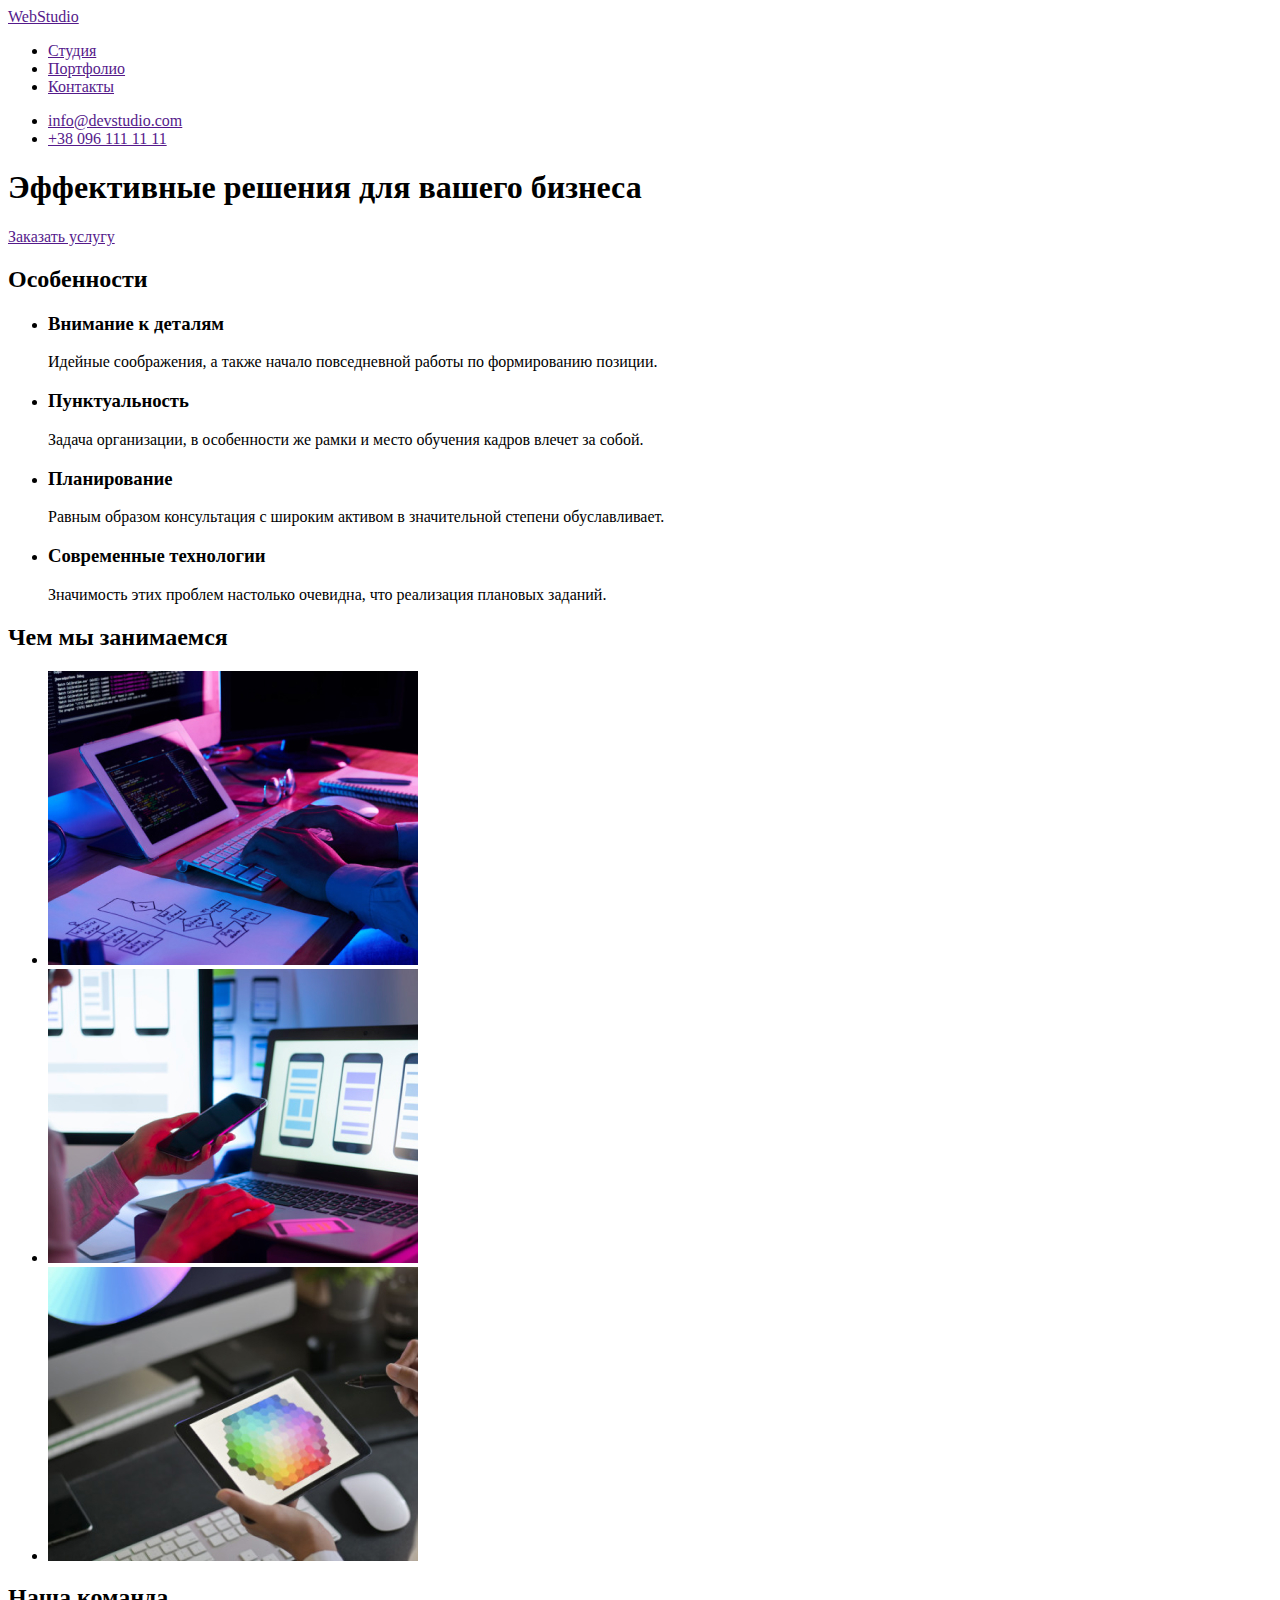
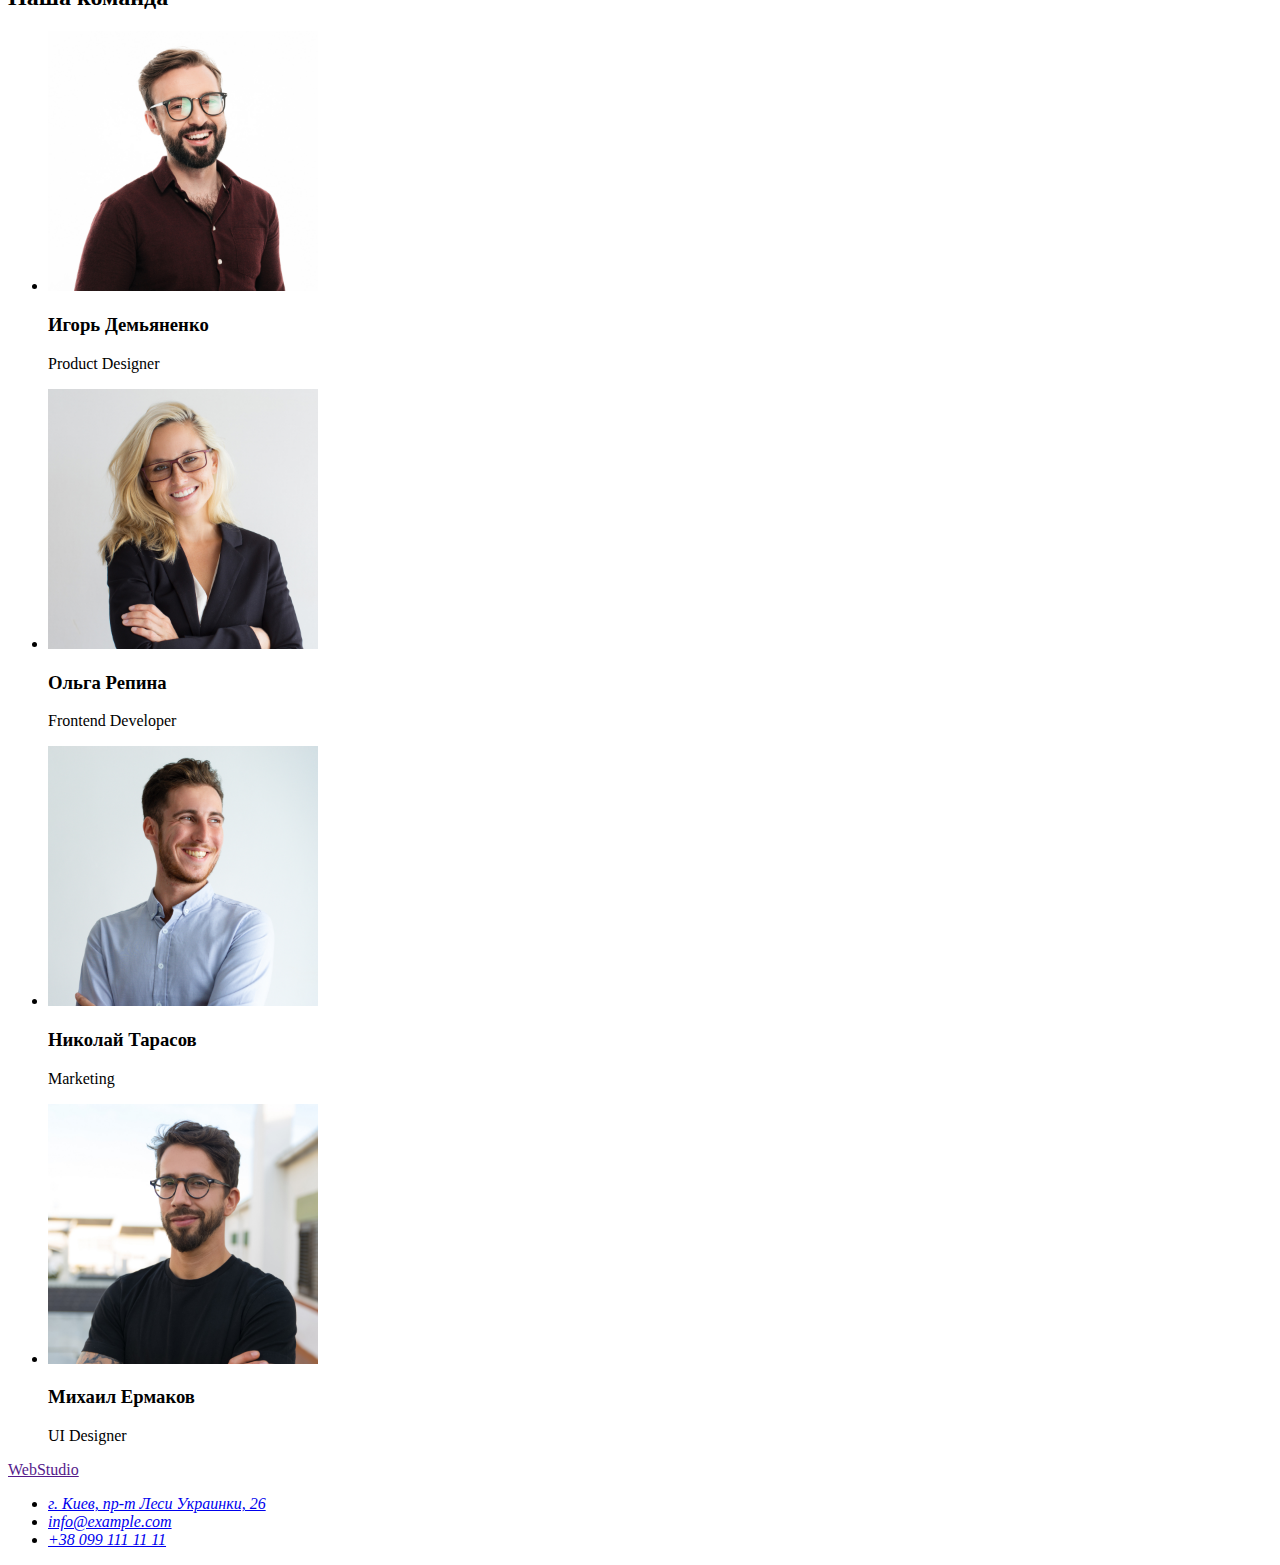
==== index.html @ bbe30331 "for sure final" ====
<!DOCTYPE html>
<html lang="en">
    <head>
        <meta charset="UTF-8">
    <meta http-equiv="X-UA-Compatible" content="IE=edge">
    <meta name="viewport" content="width=device-width, initial-scale=1.0">
    <title>Document</title>
    </head>
    <body> 
    <header>
        <nav>
        <a href="">
            WebStudio
        </a>
        <ul lang="ru">
            <li> <a href="">Студия</a></li>
            <li> <a href="">Портфолио</a></li>
            <li> <a href="">Контакты</a></li>            
        </ul>
        </nav>
        <ul>
            <li> <a href="">info@devstudio.com</a></li>
            <li> <a href="">+38 096 111 11 11</a></li>
        </ul>       
    </header>  
<main>
<div>
    <section lang="ru">
        <h1>Эффективные решения для вашего бизнеса</h1>
        <a href="">Заказать услугу</a>
    </section>
</div>
<section lang="ru">
    <h2>Ocoбенности</h2>
    <ul>
        <li>
            <h3>Внимание к деталям</h3>
            <p>Идейные соображения, а также начало повседневной работы по формированию позиции.</p>
        </li>
        <li>         
            <h3>Пунктуальность</h3>
            <p>Задача организации, в особенности же рамки и место обучения кадров влечет за собой.</p>
        </li> 
        <li>  
            <h3>Планирование</h3>
            <p>Равным образом консультация с широким активом в значительной степени обуславливает.</p>
        </li>    
        <li>
            <h3>Современные технологии</h3>  
            <p>Значимость этих проблем настолько очевидна, что реализация плановых заданий.</p>      
        </li>
    </ul>
</section>
<section>
    <h2 lang="ru">Чем мы занимаемся</h2>
    <ul>
        <li>
            <img src="images/img1.jpg" alt="operation process1" width="370">
        </li>
        <li>
            <img src="images/img2.jpg" alt="operation process2" width="370">
        </li>
        <li>
            <img src="images/img3.jpg" alt="operation process3" width="370">
        </li>
    </ul>   
</section>
<h2 lang="ru">Наша команда</h2>
<ul>
    <li>
        <img src="images/img4.jpg" alt="member of team 1" width="270" height="260">
        <h3 lang="ru">Игорь Демьяненко</h3> 
        <p>Product Designer</p>       
    </li>
    <li>
        <img src="images/img5.jpg" alt="member of team 2" width="270" height="260">
        <h3 lang="ru">Ольга Репина</h3>
        <p>Frontend Developer</p>
    </li>
    <li>
        <img src="images/img6.jpg" alt="member of team 3" width="270" height="260">
        <h3 lang="ru">Николай Тарасов</h3>
        <p>Marketing</p>
    </li>
    <li>
        <img src="images/img7.jpg" alt="member of team 4" width="270" height="260">
        <h3 lang="ru">Михаил Ермаков</h3>
        <p>UI Designer</p>
    </li>
</ul>
</main>
<footer>
    <a href="">WebStudio</a>
    <address>
       <ul>        
        <li lang="ru">      
            <a href="https://goo.gl/maps/zLNUuuCCSBXQonxw8"
            target="_blank"
            rel="noreferrer noopener">г. Киев, пр-т Леси Украинки, 26</a>    
        </li>
        <li>
            <a href="mailto:info@example.com">info@example.com</a>
        </li>
        <li>
            <a href="tel:+380991111111">+38 099 111 11 11</a> 
        </li>
    </ul>
</address>
</footer>
</body>
</html>
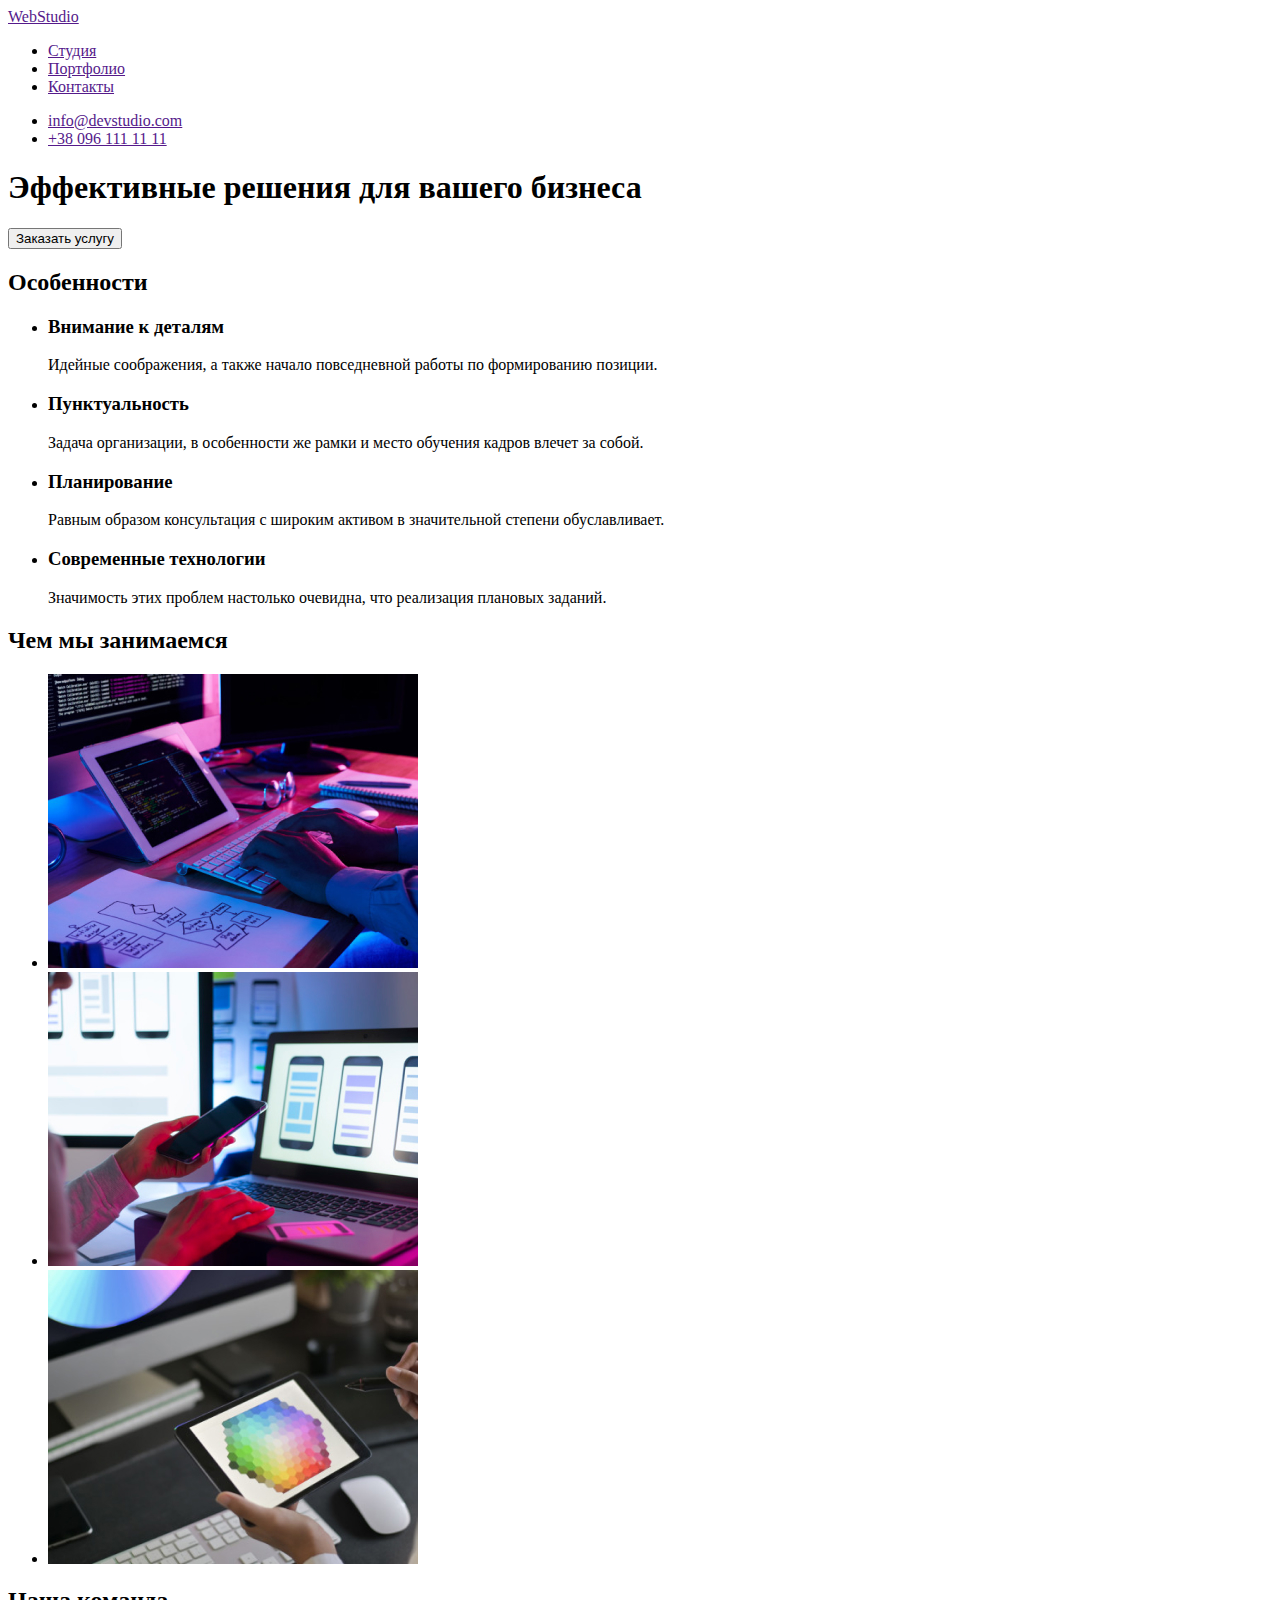
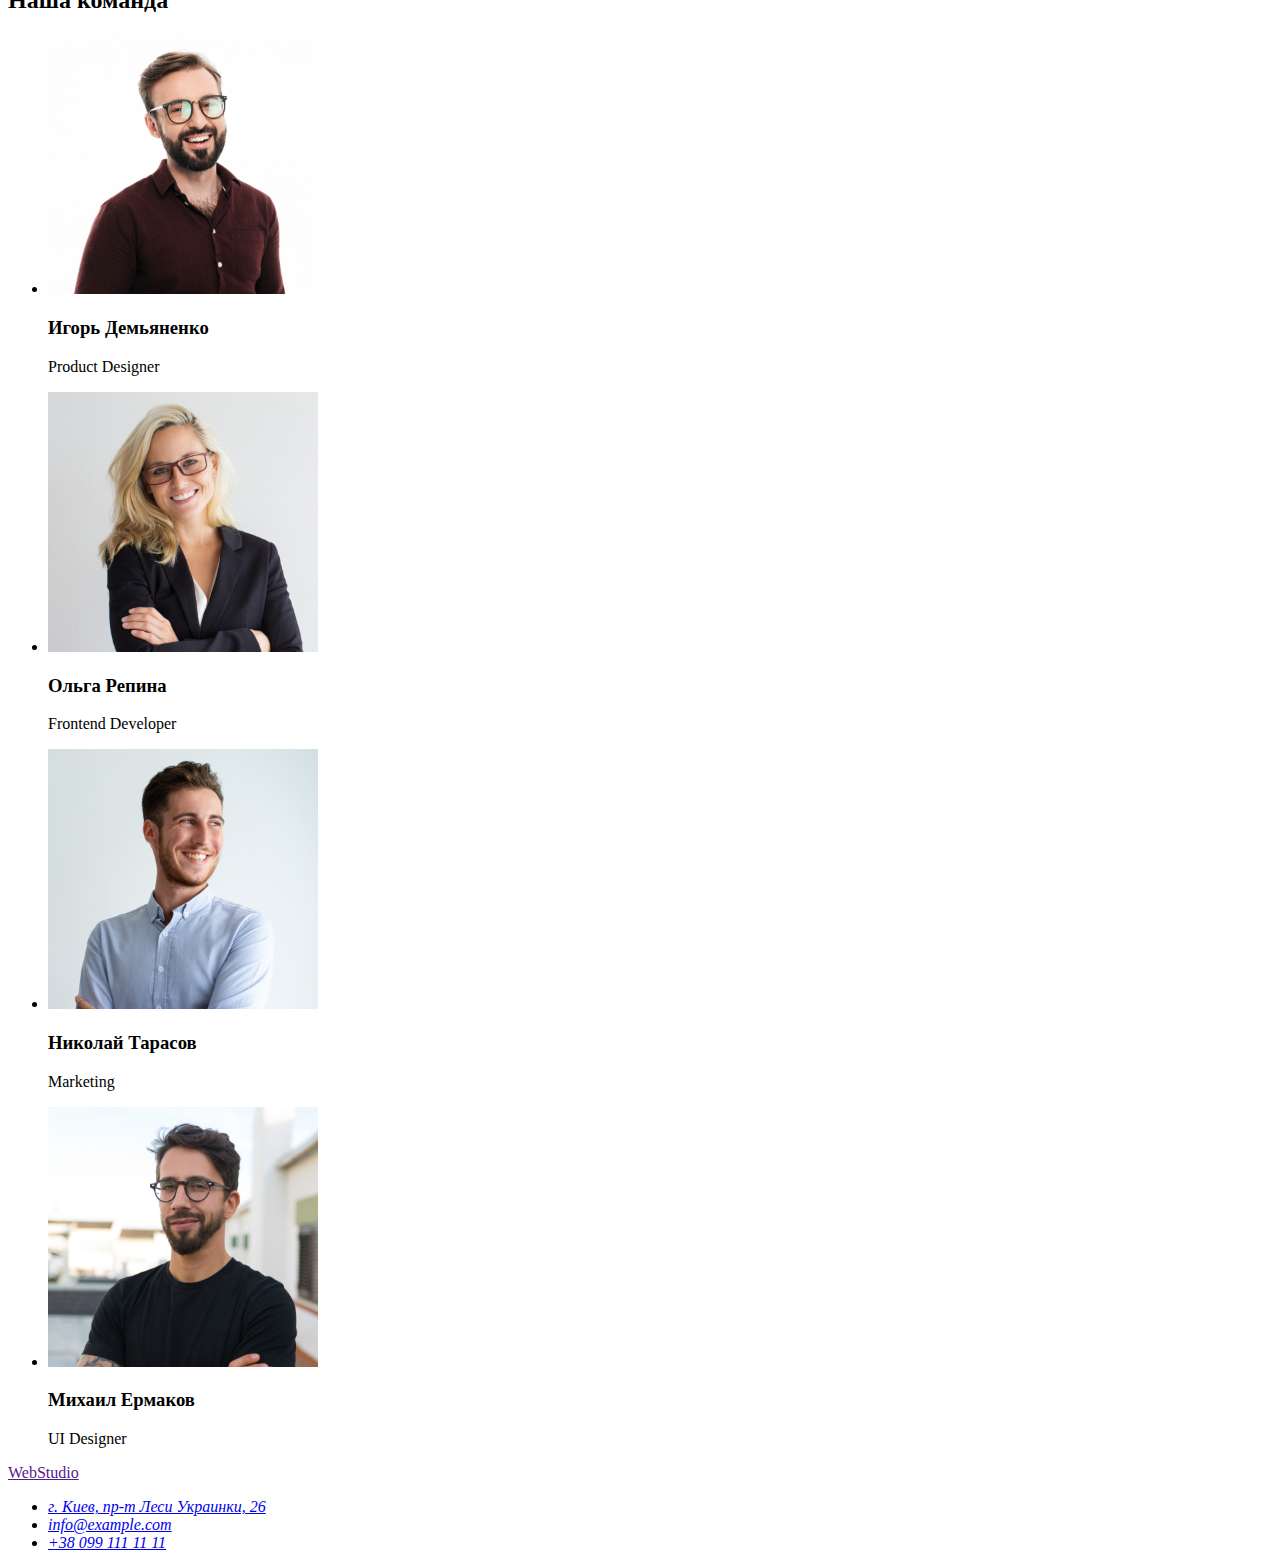
==== commit 0915e920: "first changes" ====
--- a/index.html
+++ b/index.html
@@ -5,6 +5,7 @@
     <meta http-equiv="X-UA-Compatible" content="IE=edge">
     <meta name="viewport" content="width=device-width, initial-scale=1.0">
     <title>Document</title>
+    <link rel="stylesheet" href="./CSS/styles.css">
     </head>
     <body> 
     <header>
@@ -27,7 +28,7 @@
 <div>
     <section lang="ru">
         <h1>Эффективные решения для вашего бизнеса</h1>
-        <a href="">Заказать услугу</a>
+        <button type"button">Заказать услугу</button>
     </section>
 </div>
 <section lang="ru">
@@ -55,36 +56,36 @@
     <h2 lang="ru">Чем мы занимаемся</h2>
     <ul>
         <li>
-            <img src="images/img1.jpg" alt="operation process1" width="370">
+            <img src="./images/img1.jpg" alt="operation process1" width="370">
         </li>
         <li>
-            <img src="images/img2.jpg" alt="operation process2" width="370">
+            <img src="./images/img2.jpg" alt="operation process2" width="370">
         </li>
         <li>
-            <img src="images/img3.jpg" alt="operation process3" width="370">
+            <img src="./images/img3.jpg" alt="operation process3" width="370">
         </li>
     </ul>   
-</section>
-<h2 lang="ru">Наша команда</h2>
+</section lang="ru">
+<h2>Наша команда</h2>
 <ul>
     <li>
-        <img src="images/img4.jpg" alt="member of team 1" width="270" height="260">
-        <h3 lang="ru">Игорь Демьяненко</h3> 
+        <img src="./images/img4.jpg" alt="member of team 1" width="270" height="260">
+        <h3>Игорь Демьяненко</h3> 
         <p>Product Designer</p>       
     </li>
     <li>
-        <img src="images/img5.jpg" alt="member of team 2" width="270" height="260">
-        <h3 lang="ru">Ольга Репина</h3>
+        <img src="./images/img5.jpg" alt="member of team 2" width="270" height="260">
+        <h3>Ольга Репина</h3>
         <p>Frontend Developer</p>
     </li>
     <li>
-        <img src="images/img6.jpg" alt="member of team 3" width="270" height="260">
-        <h3 lang="ru">Николай Тарасов</h3>
+        <img src="./images/img6.jpg" alt="member of team 3" width="270" height="260">
+        <h3>Николай Тарасов</h3>
         <p>Marketing</p>
     </li>
     <li>
-        <img src="images/img7.jpg" alt="member of team 4" width="270" height="260">
-        <h3 lang="ru">Михаил Ермаков</h3>
+        <img src="./images/img7.jpg" alt="member of team 4" width="270" height="260">
+        <h3>Михаил Ермаков</h3>
         <p>UI Designer</p>
     </li>
 </ul>
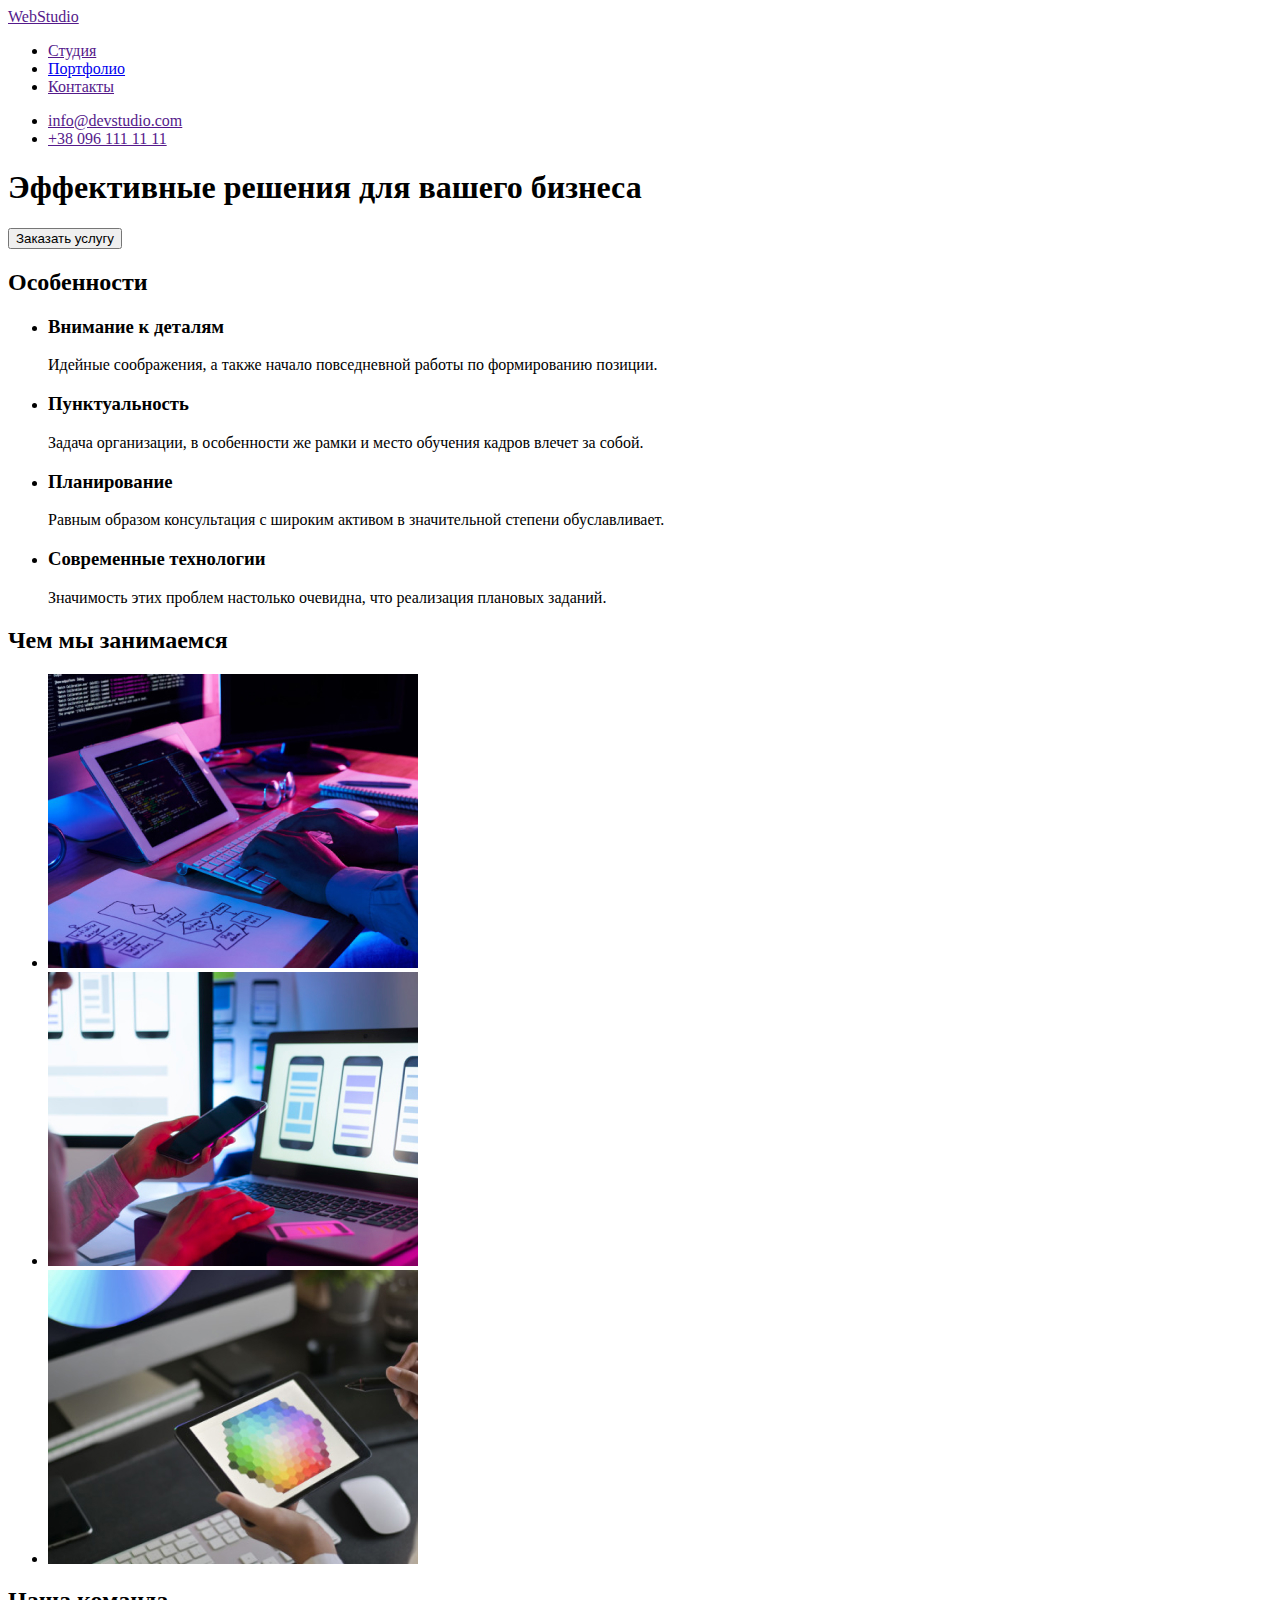
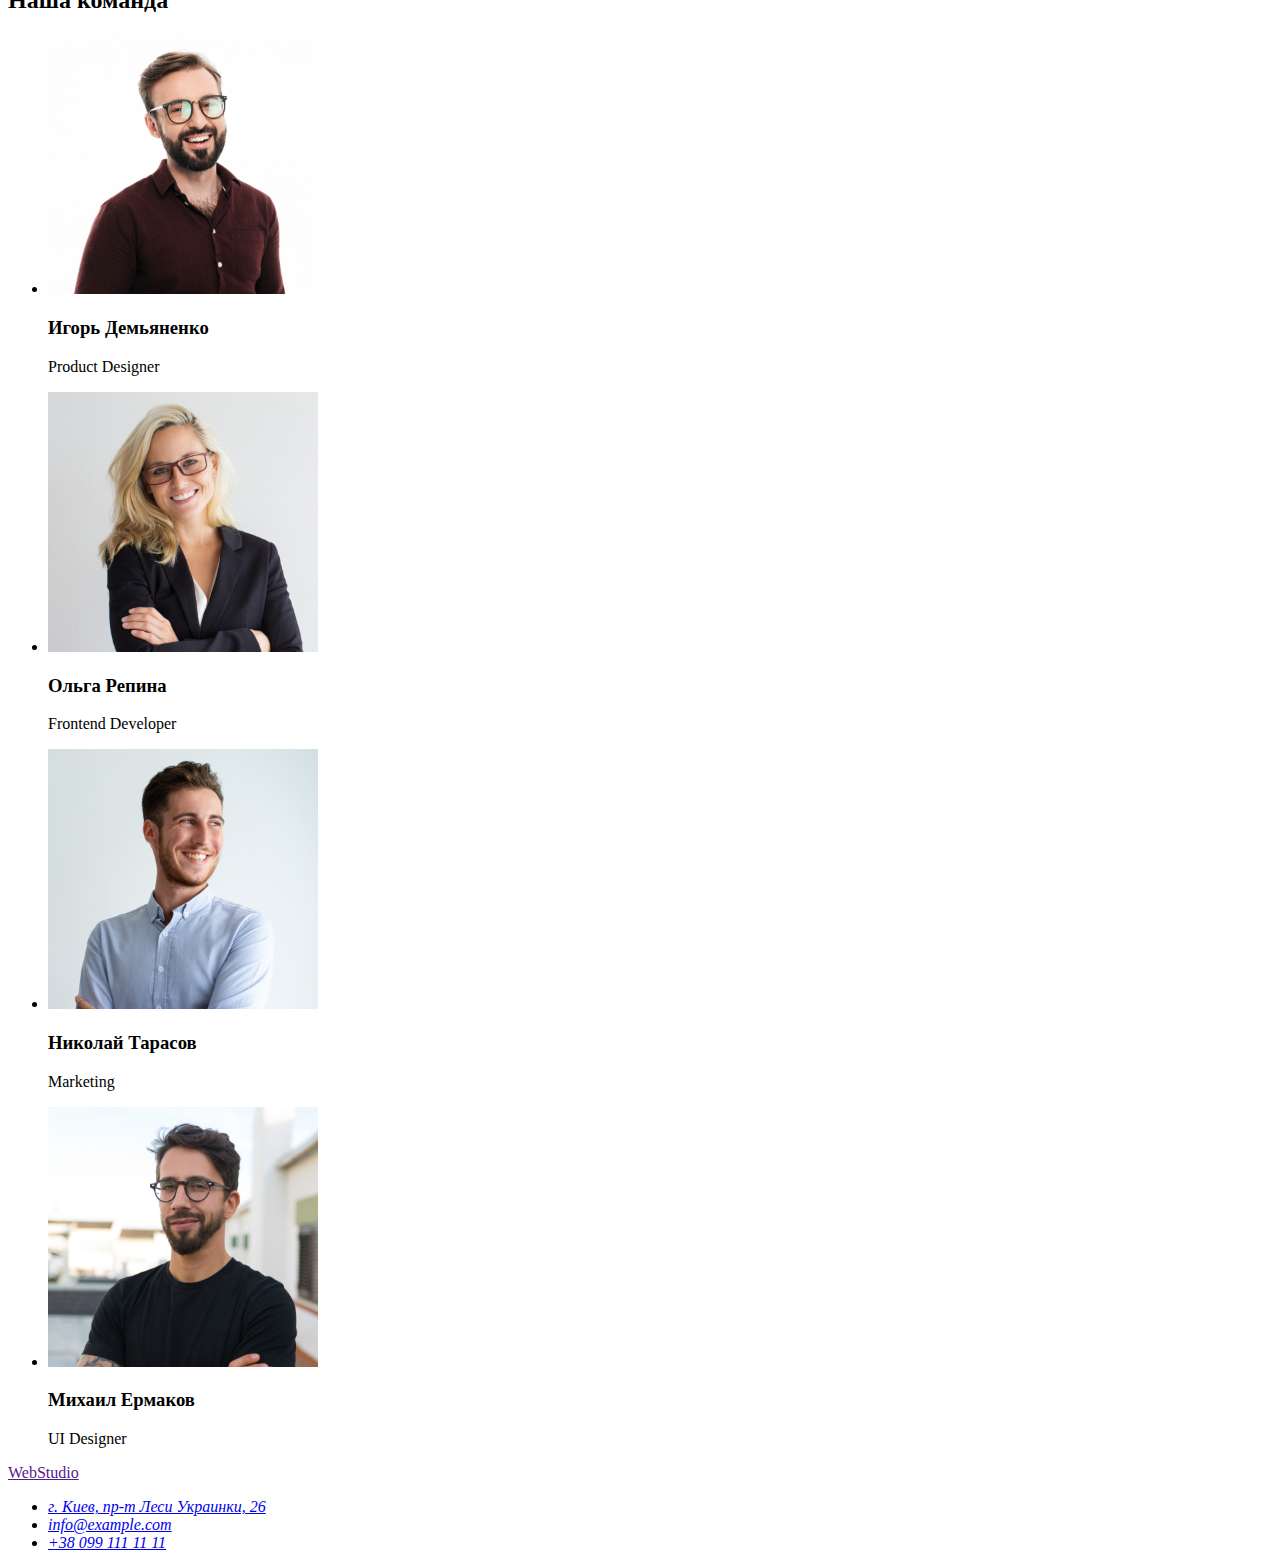
==== commit 44af518f: "07/10" ====
--- a/index.html
+++ b/index.html
@@ -15,7 +15,7 @@
         </a>
         <ul lang="ru">
             <li> <a href="">Студия</a></li>
-            <li> <a href="">Портфолио</a></li>
+            <li> <a href="./portfolio.html">Портфолио</a></li>
             <li> <a href="">Контакты</a></li>            
         </ul>
         </nav>
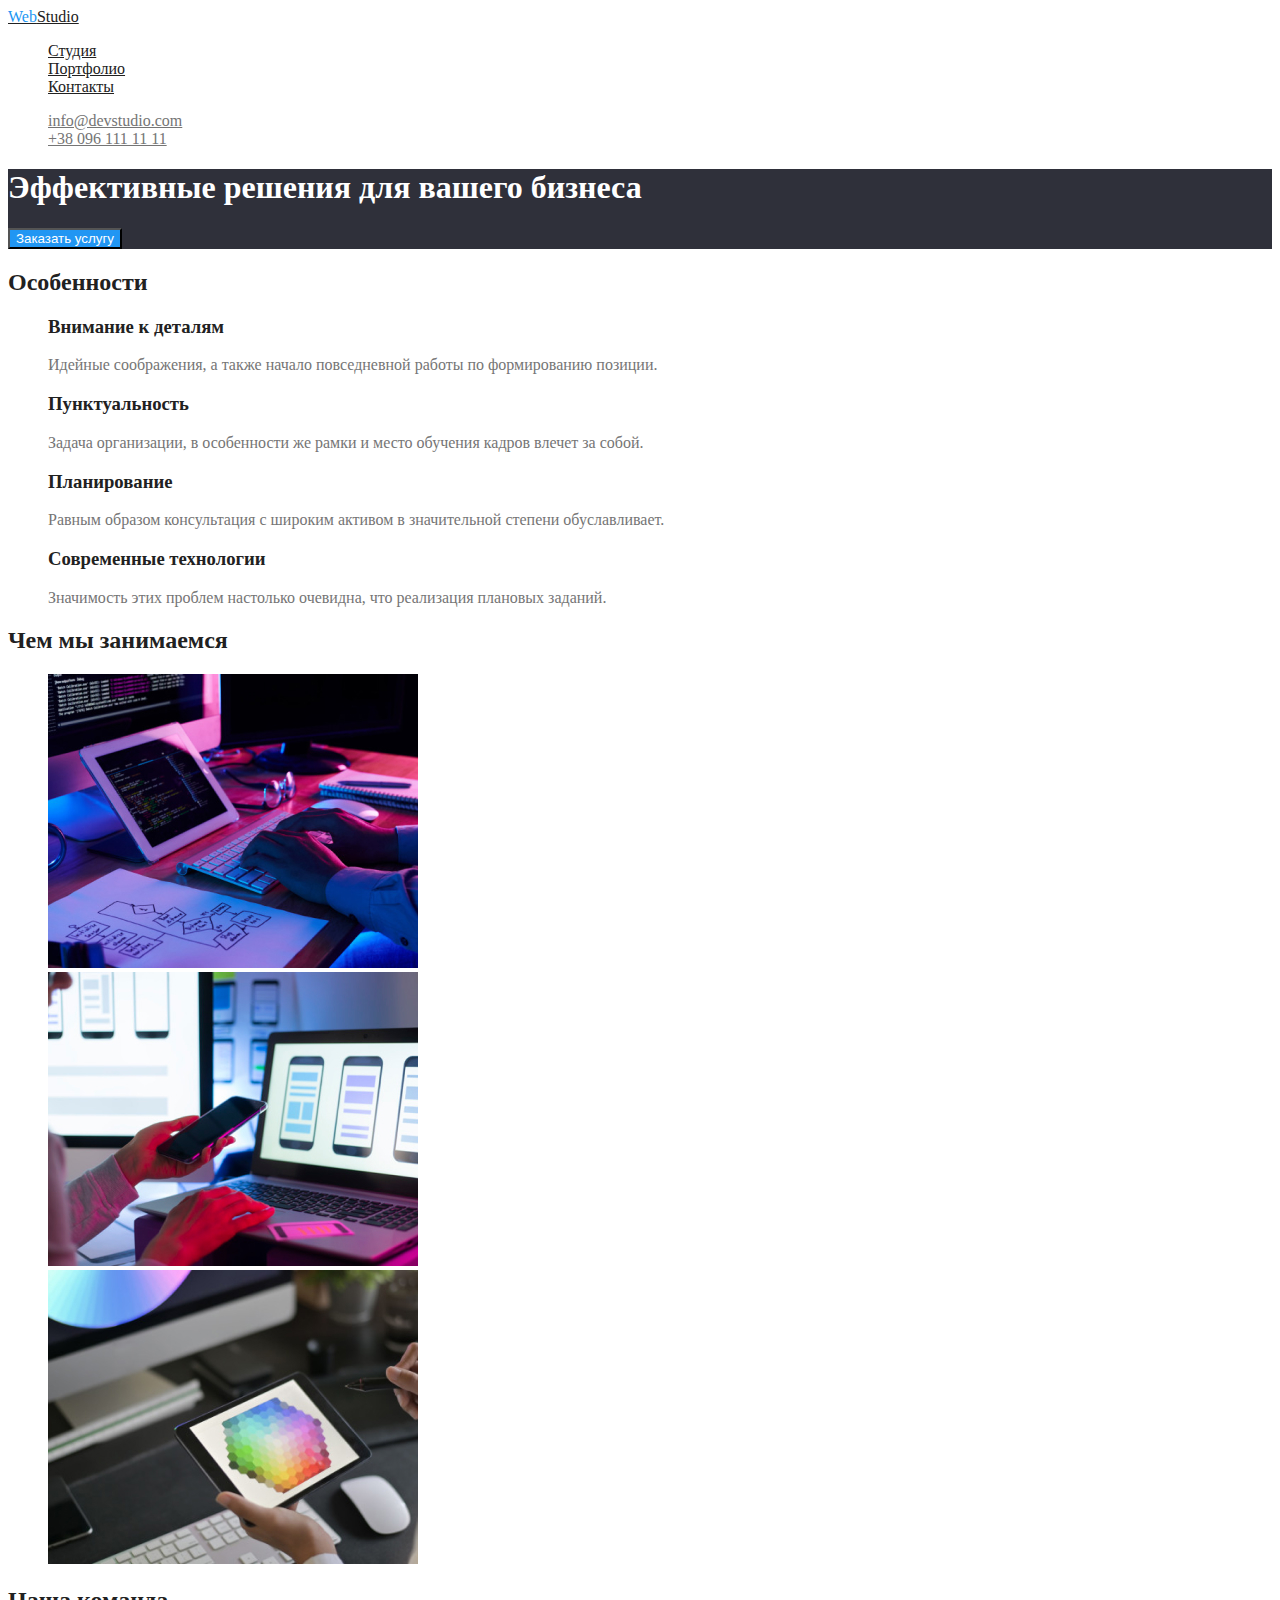
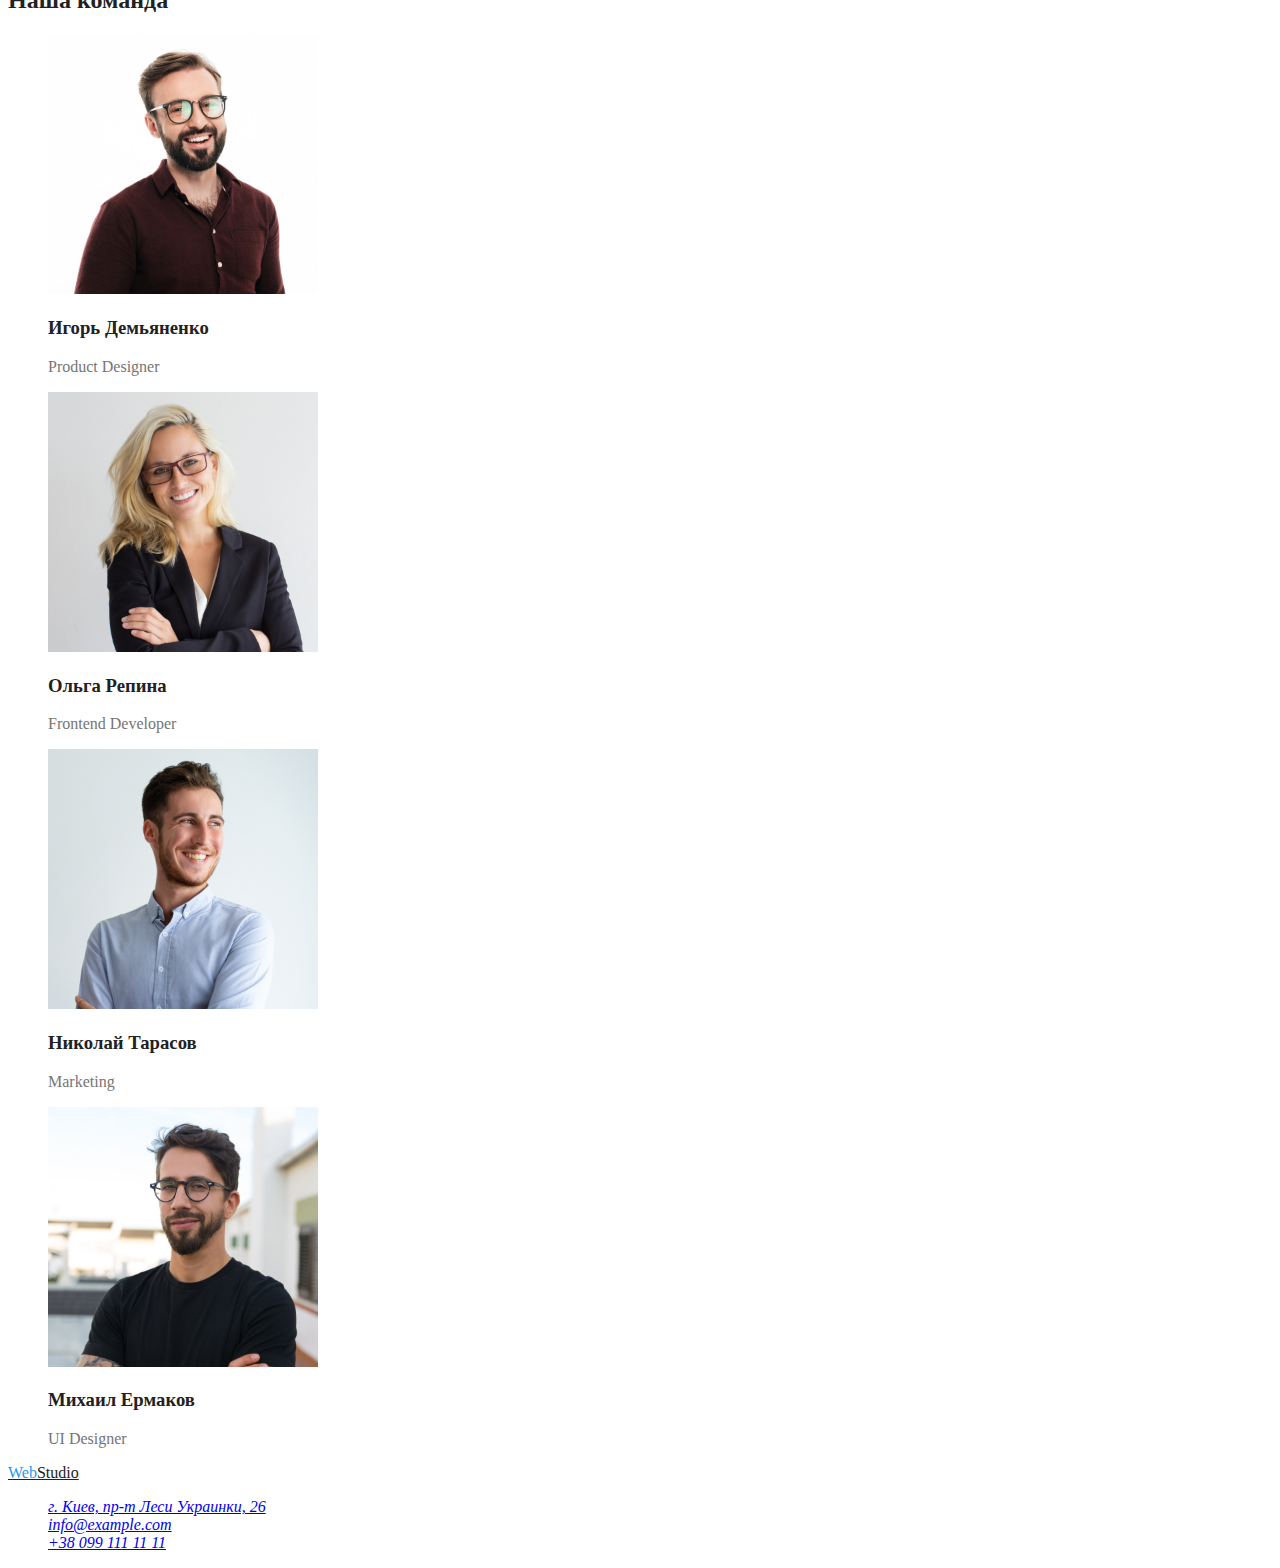
==== commit 2990a2b2: "08.10" ====
--- a/index.html
+++ b/index.html
@@ -8,31 +8,31 @@
     <link rel="stylesheet" href="./CSS/styles.css">
     </head>
     <body> 
-    <header>
+    <header class="page-header">
         <nav>
-        <a href="">
-            WebStudio
+        <a href="./index.html" class="logo">
+            <span>Web</span>Studio
         </a>
-        <ul lang="ru">
+        <ul lang="ru" class="site-nav">
             <li> <a href="">Студия</a></li>
             <li> <a href="./portfolio.html">Портфолио</a></li>
             <li> <a href="">Контакты</a></li>            
         </ul>
         </nav>
-        <ul>
-            <li> <a href="">info@devstudio.com</a></li>
-            <li> <a href="">+38 096 111 11 11</a></li>
+        <ul class="auth-nav">
+            <li> <a href="" class="button">info@devstudio.com</a></li>
+            <li> <a href="" class="button">+38 096 111 11 11</a></li>
         </ul>       
     </header>  
 <main>
 <div>
-    <section lang="ru">
-        <h1>Эффективные решения для вашего бизнеса</h1>
-        <button type"button">Заказать услугу</button>
+    <section lang="ru" class="hero">
+        <h1 class="hero-title">Эффективные решения для вашего бизнеса</h1>
+        <button type"button" class="button primary">Заказать услугу</button>
     </section>
 </div>
-<section lang="ru">
-    <h2>Ocoбенности</h2>
+<section lang="ru" class="section">
+    <h2 class="section-title">Ocoбенности</h2>
     <ul>
         <li>
             <h3>Внимание к деталям</h3>
@@ -52,8 +52,8 @@
         </li>
     </ul>
 </section>
-<section>
-    <h2 lang="ru">Чем мы занимаемся</h2>
+<section class="section">
+    <h2 lang="ru" class="section-title">Чем мы занимаемся</h2>
     <ul>
         <li>
             <img src="./images/img1.jpg" alt="operation process1" width="370">
@@ -65,8 +65,8 @@
             <img src="./images/img3.jpg" alt="operation process3" width="370">
         </li>
     </ul>   
-</section lang="ru">
-<h2>Наша команда</h2>
+</section lang="ru" class="section">
+<h2 class="section-title">Наша команда</h2>
 <ul>
     <li>
         <img src="./images/img4.jpg" alt="member of team 1" width="270" height="260">
@@ -91,7 +91,9 @@
 </ul>
 </main>
 <footer>
-    <a href="">WebStudio</a>
+    <a href="./index.html" class="logo">
+        <span>Web</span>Studio
+    </a>
     <address>
        <ul>        
         <li lang="ru">      
--- a/CSS/styles.css
+++ b/CSS/styles.css
@@ -0,0 +1,20 @@
+:root {
+    --primary-text-color: #757575;
+    --title-text-color: #212121;
+    --accent-color: #2196f3;
+    --primary-bcg-color: #ffffff;
+}
+body { background-color: #fff;
+color: var(--primary-text-color)}
+.logo {color: var(--title-text-color)}
+span {color: var(--accent-color)}
+ul {list-style: none;}
+.site-nav a {color: var(--title-text-color)}
+.site-nav a:hover, .site-nav a:focus {color: var(--accent-color);}
+.hero {background-color: #2f303a}
+.hero-title {color: #ffffff;}
+.section-title {color: var(--title-text-color);}
+h3 {color: var(--title-text-color)}
+.button {color: var(--primary-text-color); background-color: var(--primary-bcg-color);}
+.button :hover, .button :focus {color: var(--accent-color);}
+.button.primary {background-color: var(--accent-color); color: var(--primary-bcg-color);}
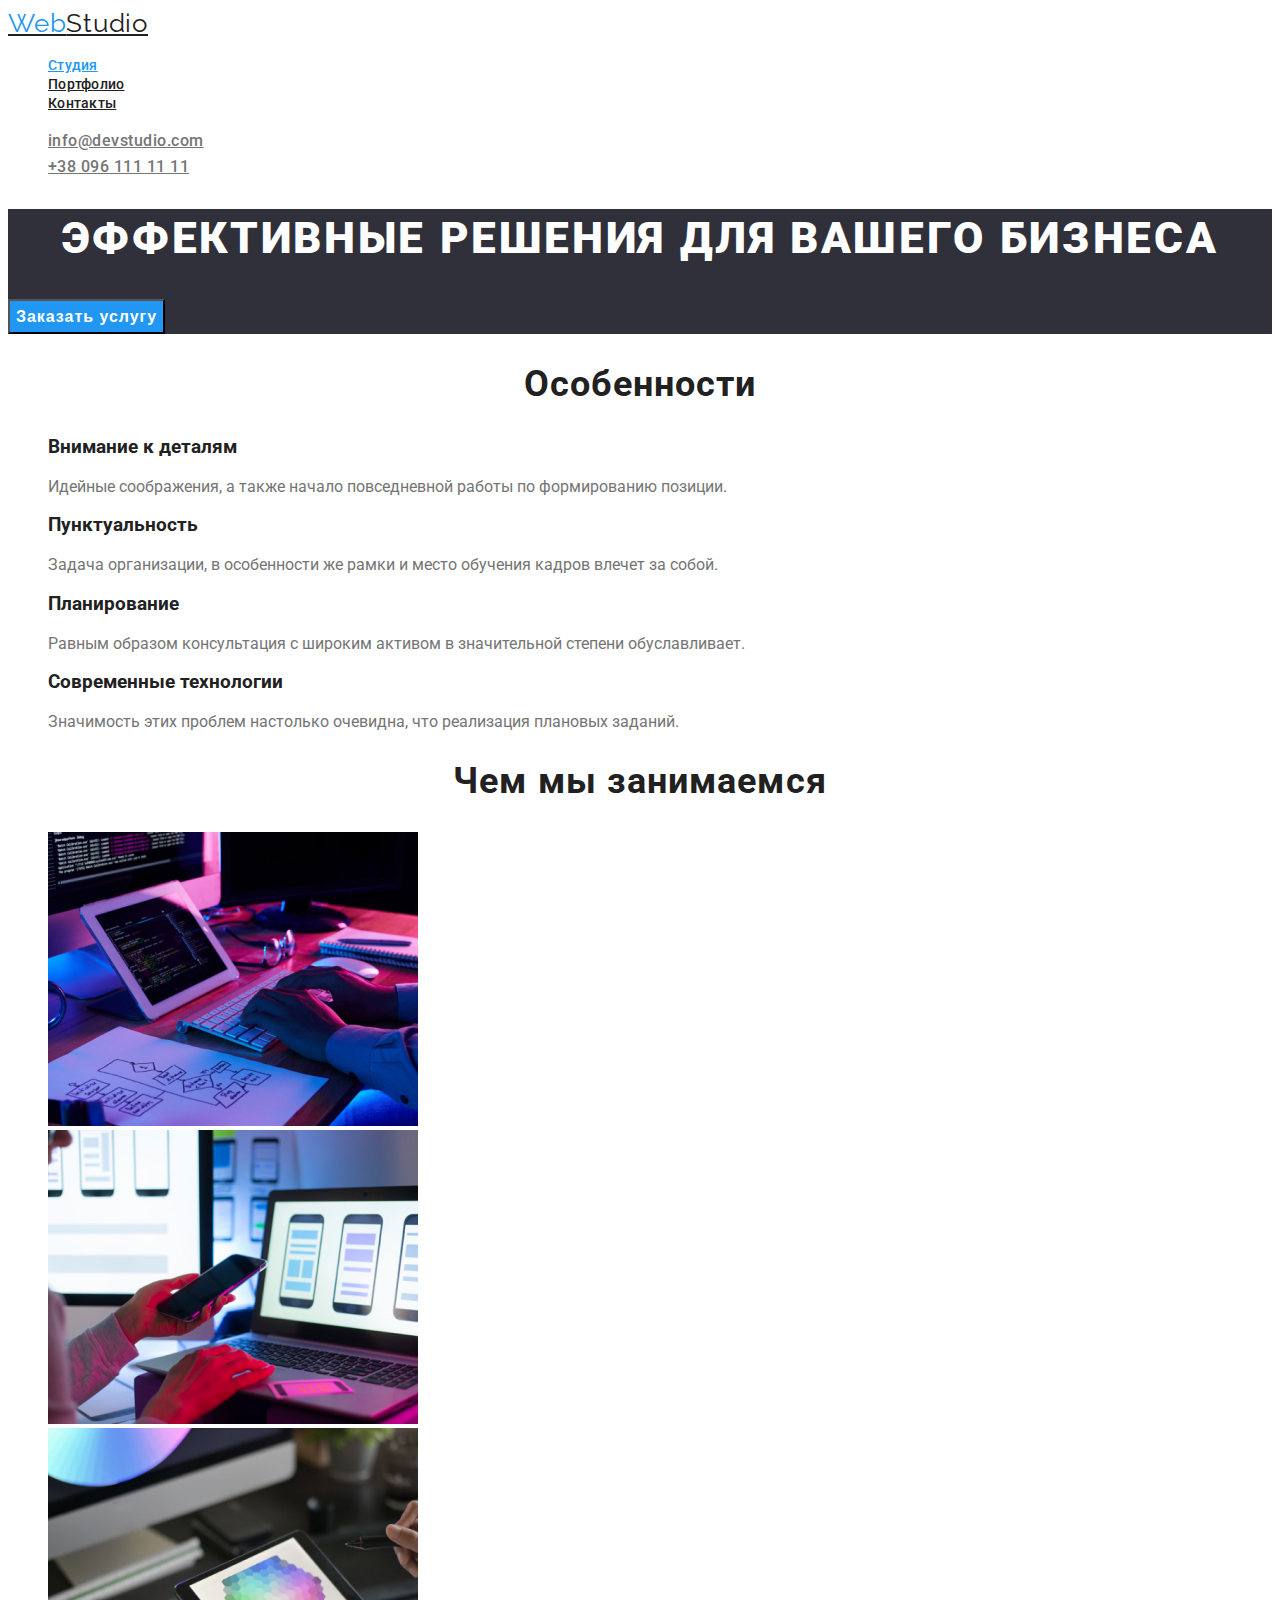
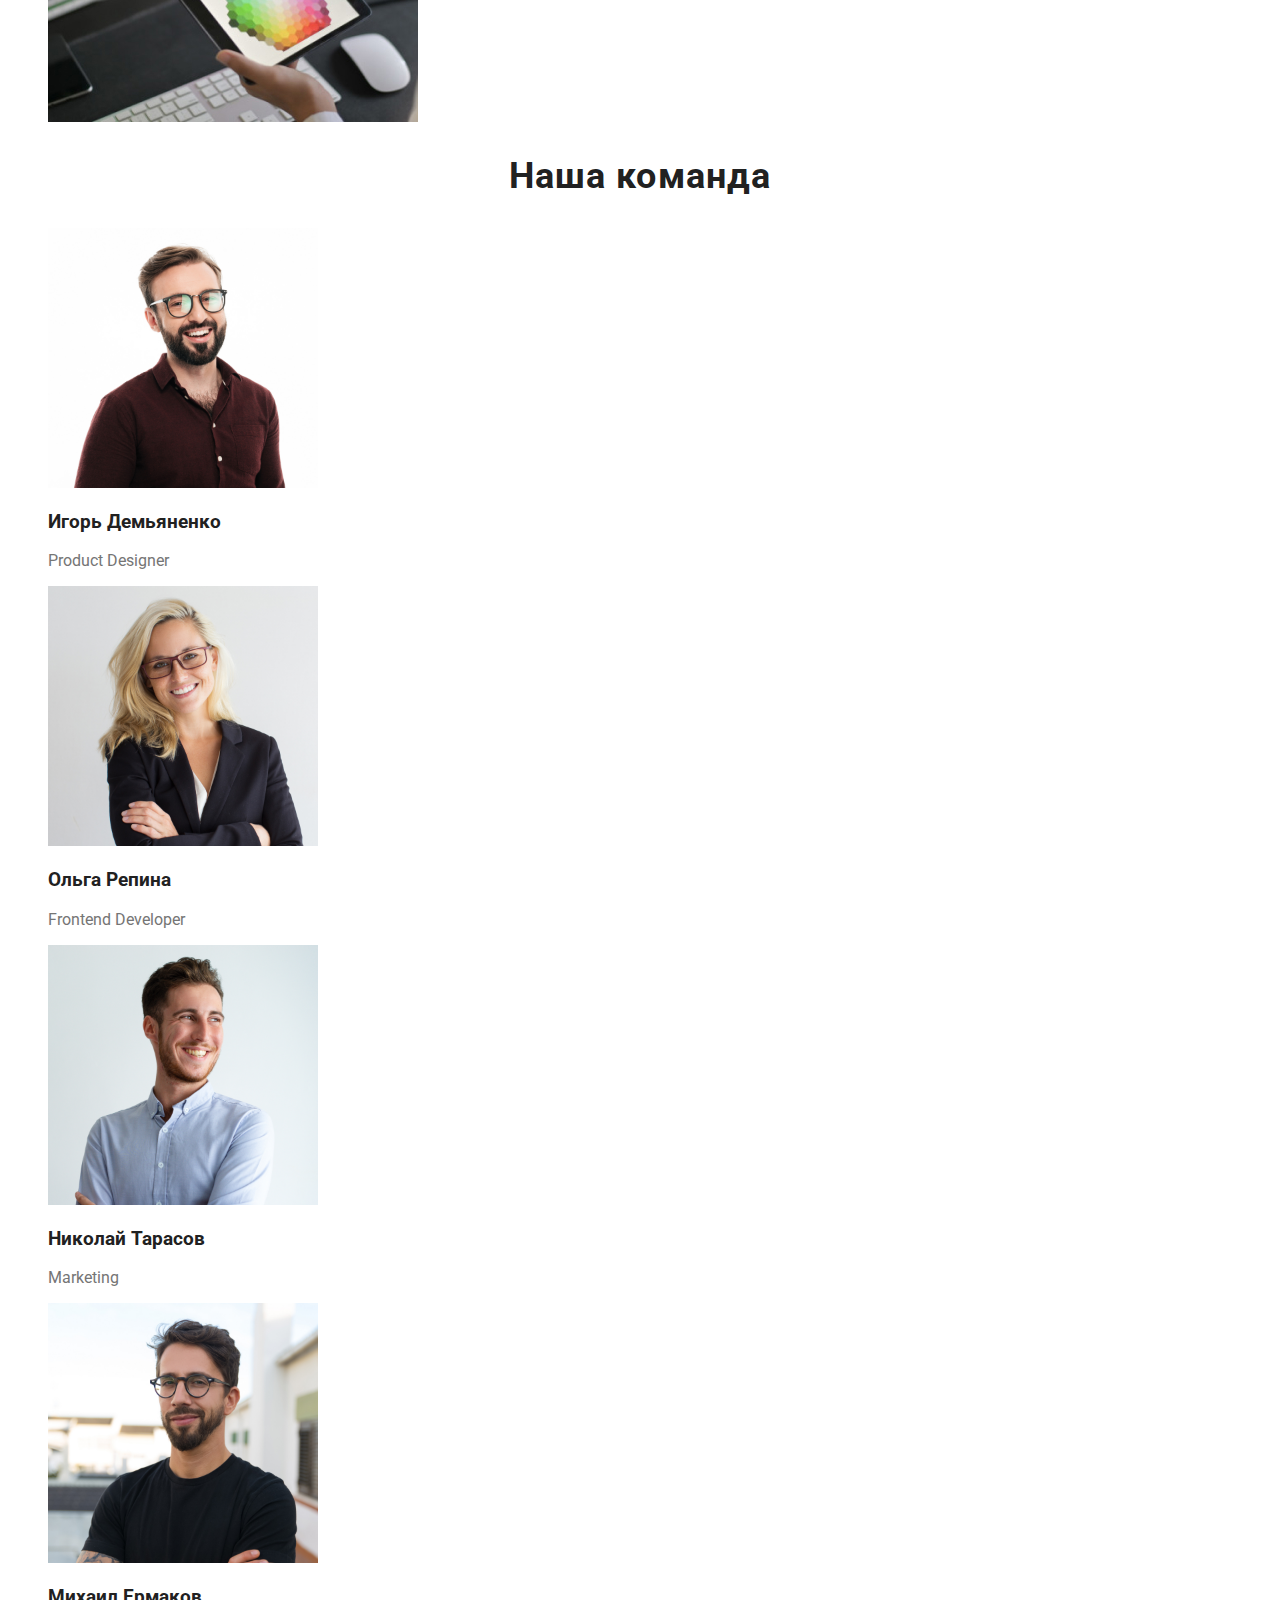
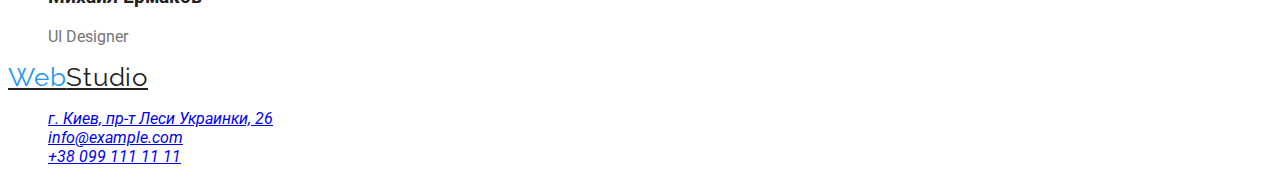
==== commit 3f7c6e67: "11.10" ====
--- a/index.html
+++ b/index.html
@@ -5,6 +5,9 @@
     <meta http-equiv="X-UA-Compatible" content="IE=edge">
     <meta name="viewport" content="width=device-width, initial-scale=1.0">
     <title>Document</title>
+    <link rel="preconnect" href="https://fonts.googleapis.com">
+    <link rel="preconnect" href="https://fonts.gstatic.com" crossorigin>
+    <link href="https://fonts.googleapis.com/css2?family=Raleway:wght@700&family=Roboto:wght@400;500;700&display=swap" rel="stylesheet">
     <link rel="stylesheet" href="./CSS/styles.css">
     </head>
     <body> 
@@ -14,7 +17,7 @@
             <span>Web</span>Studio
         </a>
         <ul lang="ru" class="site-nav">
-            <li> <a href="">Студия</a></li>
+            <li> <a href="" class="link current">Студия</a></li>
             <li> <a href="./portfolio.html">Портфолио</a></li>
             <li> <a href="">Контакты</a></li>            
         </ul>
@@ -33,7 +36,7 @@
 </div>
 <section lang="ru" class="section">
     <h2 class="section-title">Ocoбенности</h2>
-    <ul>
+    <ul class="section-description">
         <li>
             <h3>Внимание к деталям</h3>
             <p>Идейные соображения, а также начало повседневной работы по формированию позиции.</p>
--- a/CSS/styles.css
+++ b/CSS/styles.css
@@ -5,16 +5,62 @@
     --primary-bcg-color: #ffffff;
 }
 body { background-color: #fff;
-color: var(--primary-text-color)}
-.logo {color: var(--title-text-color)}
-span {color: var(--accent-color)}
+color: var(--primary-text-color);
+font-family: Roboto, sans-serif;
+}
+.logo {color: var(--title-text-color);
+font-family: Raleway, sans-serif;
+font-size: 26px;
+line-height: 1.19;
+letter-spacing: 0.03em;
+}
+span {color: var(--accent-color);
+font-family: Raleway, sans-serif;
+font-size: 26px;
+line-height: 1.19;
+letter-spacing: 0.03em;
+}
 ul {list-style: none;}
-.site-nav a {color: var(--title-text-color)}
+.site-nav a {color: var(--title-text-color);
+font-weight: 500;
+font-size: 14px;
+line-height: 1.14;
+letter-spacing: 0.02em;
+}
 .site-nav a:hover, .site-nav a:focus {color: var(--accent-color);}
-.hero {background-color: #2f303a}
-.hero-title {color: #ffffff;}
-.section-title {color: var(--title-text-color);}
+.site-nav .link.current {color: var(--accent-color);}
+.hero {background-color: #2f303a;
+}
+.hero-title {color: #ffffff;
+font-weight: 900;
+font-size: 44px;
+line-height: 1.36;
+text-align: center;
+letter-spacing: 0.06em;
+text-transform: uppercase;
+}
+.section-title {color: var(--title-text-color);
+font-weight: bold;
+font-size: 36px;
+line-height: 1.16;
+text-align: center;
+letter-spacing: 0.03em;
+}
 h3 {color: var(--title-text-color)}
-.button {color: var(--primary-text-color); background-color: var(--primary-bcg-color);}
+.button {color: var(--primary-text-color); background-color: var(--primary-bcg-color);
+font-weight: 500;
+font-size: 16px;
+line-height: 1.62;
+letter-spacing: 0.03em;
+}
 .button :hover, .button :focus {color: var(--accent-color);}
-.button.primary {background-color: var(--accent-color); color: var(--primary-bcg-color);}
+.button.primary {background-color: var(--accent-color); color: var(--primary-bcg-color);
+font-weight: bold;
+font-size: 16px;
+line-height: 1.87;
+display: flex;
+align-items: center;
+text-align: center;
+letter-spacing: 0.06em;
+}
+.section-description h3:
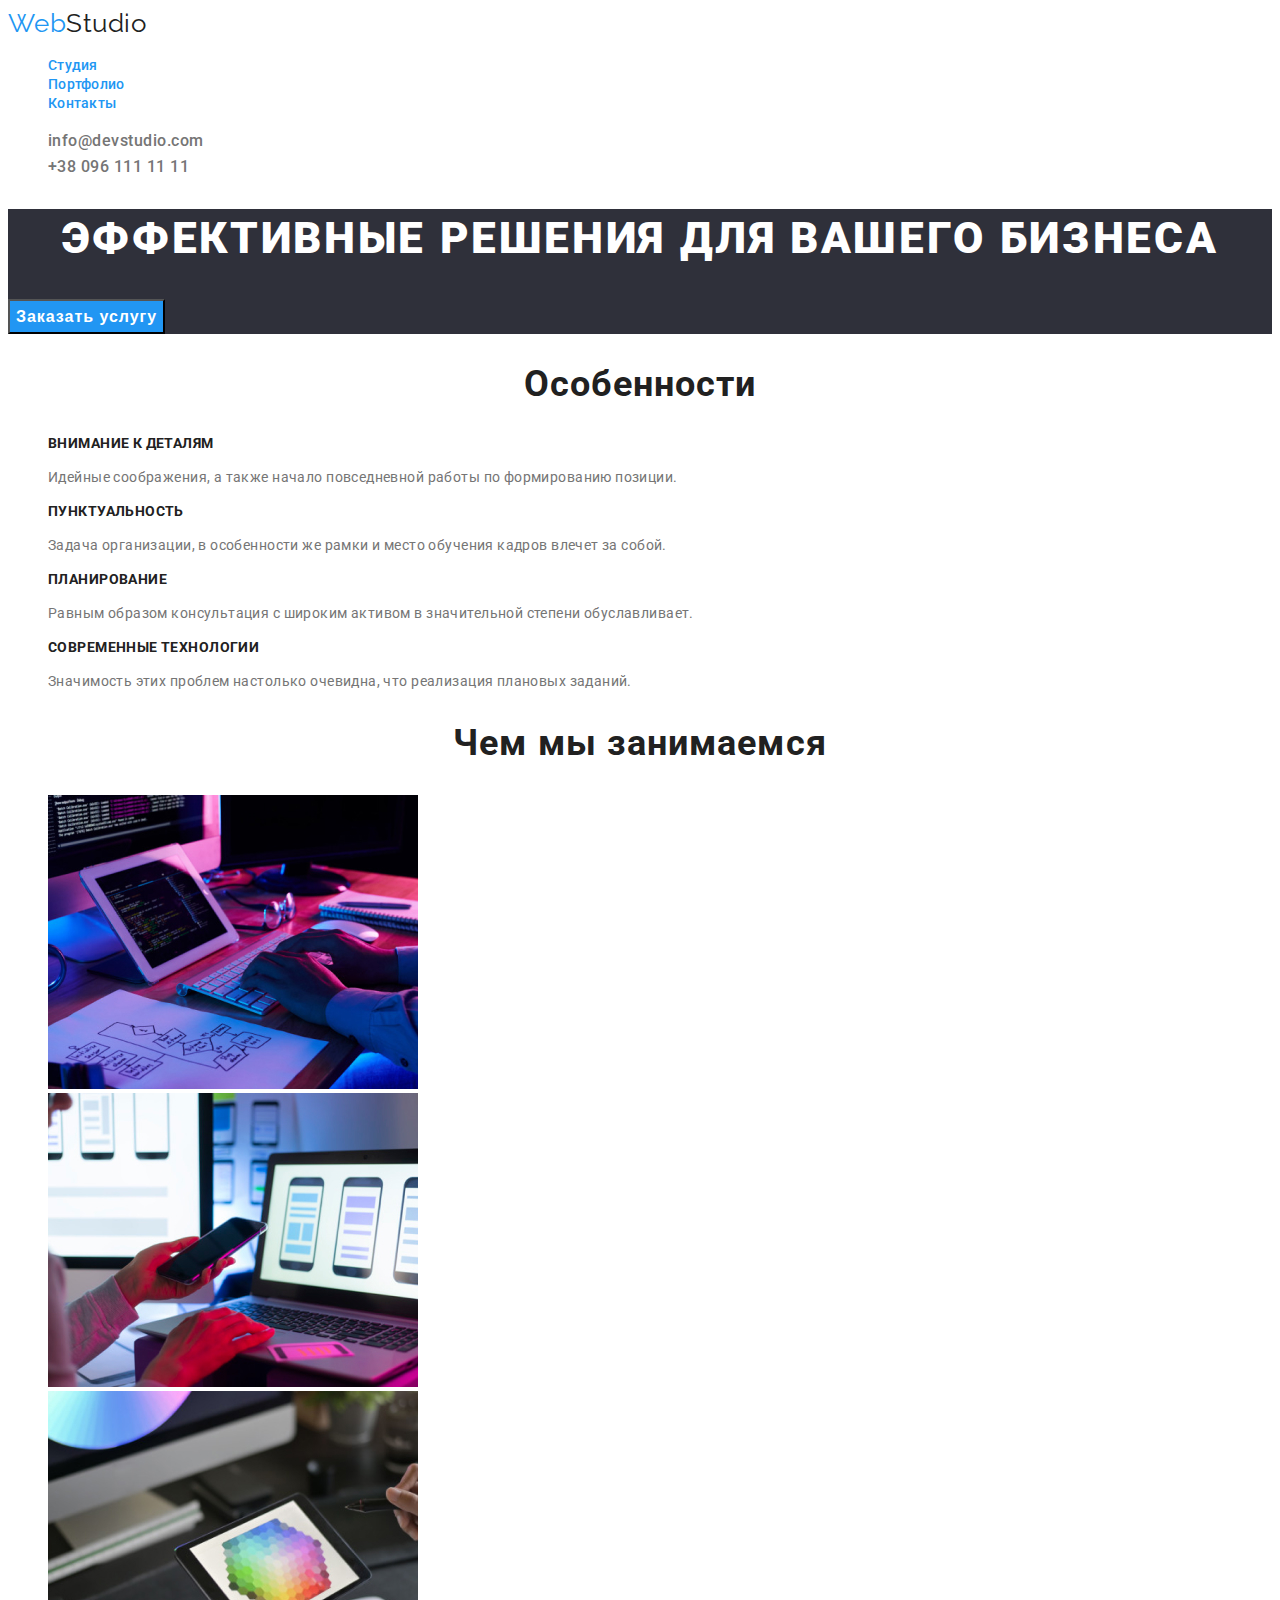
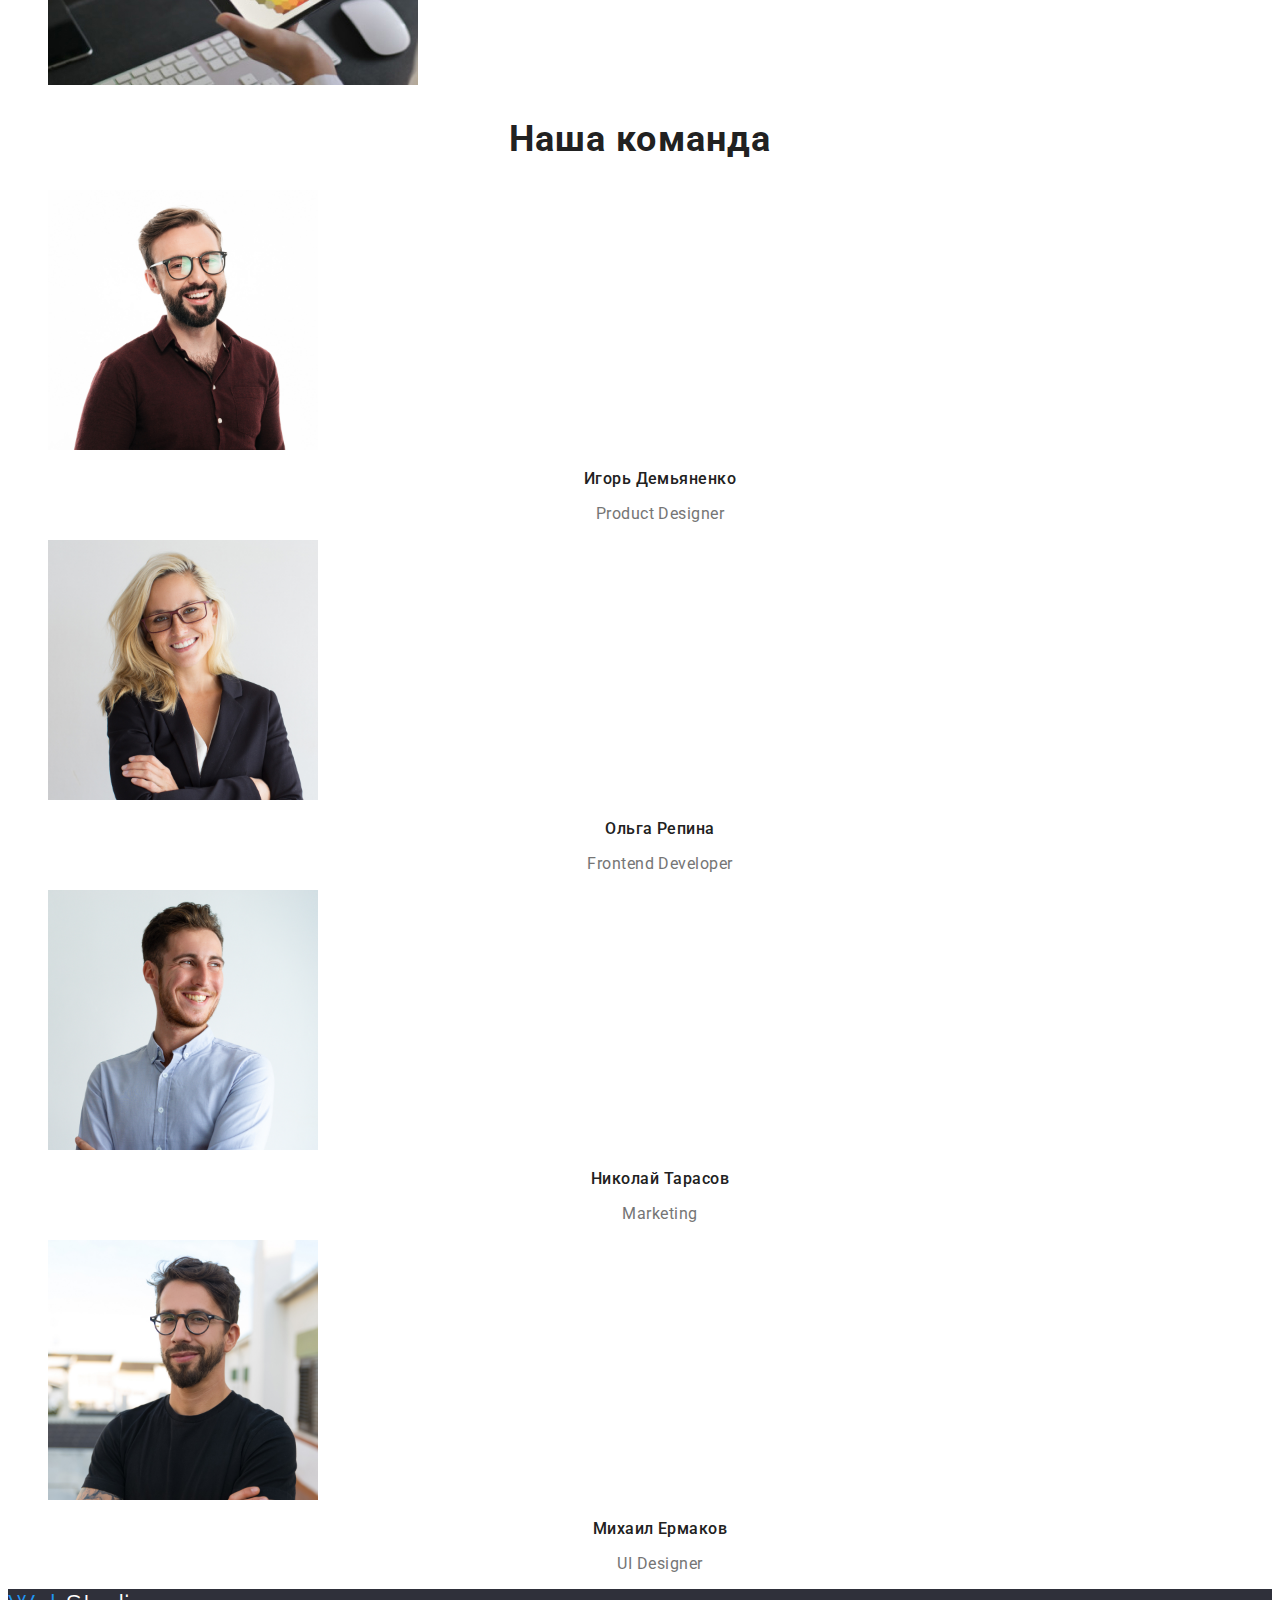
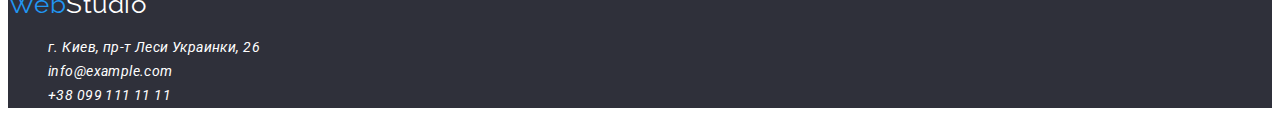
==== commit 14b788f1: "11 nov end" ====
--- a/index.html
+++ b/index.html
@@ -6,8 +6,8 @@
     <meta name="viewport" content="width=device-width, initial-scale=1.0">
     <title>Document</title>
     <link rel="preconnect" href="https://fonts.googleapis.com">
-    <link rel="preconnect" href="https://fonts.gstatic.com" crossorigin>
-    <link href="https://fonts.googleapis.com/css2?family=Raleway:wght@700&family=Roboto:wght@400;500;700&display=swap" rel="stylesheet">
+<link rel="preconnect" href="https://fonts.gstatic.com" crossorigin>
+<link href="https://fonts.googleapis.com/css2?family=Raleway:wght@700&family=Roboto:wght@400;500;700;900&display=swap" rel="stylesheet">
     <link rel="stylesheet" href="./CSS/styles.css">
     </head>
     <body> 
@@ -18,8 +18,8 @@
         </a>
         <ul lang="ru" class="site-nav">
             <li> <a href="" class="link current">Студия</a></li>
-            <li> <a href="./portfolio.html">Портфолио</a></li>
-            <li> <a href="">Контакты</a></li>            
+            <li> <a href="./portfolio.html" class="link current">Портфолио</a></li>
+            <li> <a href="" class="link current">Контакты</a></li>            
         </ul>
         </nav>
         <ul class="auth-nav">
@@ -36,7 +36,7 @@
 </div>
 <section lang="ru" class="section">
     <h2 class="section-title">Ocoбенности</h2>
-    <ul class="section-description">
+    <ul class="section-feature">
         <li>
             <h3>Внимание к деталям</h3>
             <p>Идейные соображения, а также начало повседневной работы по формированию позиции.</p>
@@ -70,7 +70,7 @@
     </ul>   
 </section lang="ru" class="section">
 <h2 class="section-title">Наша команда</h2>
-<ul>
+<ul class="section-cards">
     <li>
         <img src="./images/img4.jpg" alt="member of team 1" width="270" height="260">
         <h3>Игорь Демьяненко</h3> 
@@ -93,12 +93,12 @@
     </li>
 </ul>
 </main>
-<footer>
-    <a href="./index.html" class="logo">
+<footer class="footer-contacts">
+    <a href="./index.html" class="footer-logo">
         <span>Web</span>Studio
     </a>
     <address>
-       <ul>        
+       <ul class="footer-contacts-link">        
         <li lang="ru">      
             <a href="https://goo.gl/maps/zLNUuuCCSBXQonxw8"
             target="_blank"
--- a/CSS/styles.css
+++ b/CSS/styles.css
@@ -3,16 +3,18 @@
     --title-text-color: #212121;
     --accent-color: #2196f3;
     --primary-bcg-color: #ffffff;
+    --secondary-bcg-color: #2f303a;
 }
 body { background-color: #fff;
 color: var(--primary-text-color);
 font-family: Roboto, sans-serif;
+letter-spacing: 0.03em;
 }
 .logo {color: var(--title-text-color);
 font-family: Raleway, sans-serif;
 font-size: 26px;
 line-height: 1.19;
-letter-spacing: 0.03em;
+text-decoration: none;
 }
 span {color: var(--accent-color);
 font-family: Raleway, sans-serif;
@@ -26,12 +28,15 @@
 font-size: 14px;
 line-height: 1.14;
 letter-spacing: 0.02em;
+text-decoration: none;
 }
 .site-nav a:hover, .site-nav a:focus {color: var(--accent-color);}
 .site-nav .link.current {color: var(--accent-color);}
-.hero {background-color: #2f303a;
+.auth-nav a:hover, .auth-nav a:focus {color: var(--accent-color);}
+.aut-navh {}
+.hero {background-color: var(--secondary-bcg-color);
 }
-.hero-title {color: #ffffff;
+.hero-title {color: var(--primary-bcg-color);
 font-weight: 900;
 font-size: 44px;
 line-height: 1.36;
@@ -52,6 +57,7 @@
 font-size: 16px;
 line-height: 1.62;
 letter-spacing: 0.03em;
+text-decoration: none;
 }
 .button :hover, .button :focus {color: var(--accent-color);}
 .button.primary {background-color: var(--accent-color); color: var(--primary-bcg-color);
@@ -63,4 +69,42 @@
 text-align: center;
 letter-spacing: 0.06em;
 }
-.section-description h3:
+.section-feature h3 {
+font-weight: bold;
+font-size: 14px;
+line-height: 1.14;
+letter-spacing: 0.03em;
+text-transform: uppercase;
+}
+.section-feature p {
+font-weight: normal;
+font-size: 14px;
+line-height: 1.71;
+letter-spacing: 0.03em;
+}
+.section-cards h3 {
+font-weight: 500;
+font-size: 16px;
+line-height: 1.18;
+text-align: center;
+letter-spacing: 0.03em;   
+}
+.section-cards p {
+font-size: 16px;
+line-height: 1.18;
+text-align: center;
+letter-spacing: 0.03em;
+}
+.footer-contacts {background-color: var(--secondary-bcg-color);}
+.footer-contacts-link a {color: var(--primary-bcg-color);
+    font-weight: 400;
+    font-size: 14px;
+    line-height: 1.71;
+    letter-spacing: 00.03em;
+    text-decoration: none;
+}
+.footer-logo {color: var(--primary-bcg-color);
+    font-family: Raleway, sans-serif;
+    font-size: 26px;
+    line-height: 1.19;
+    text-decoration: none;}
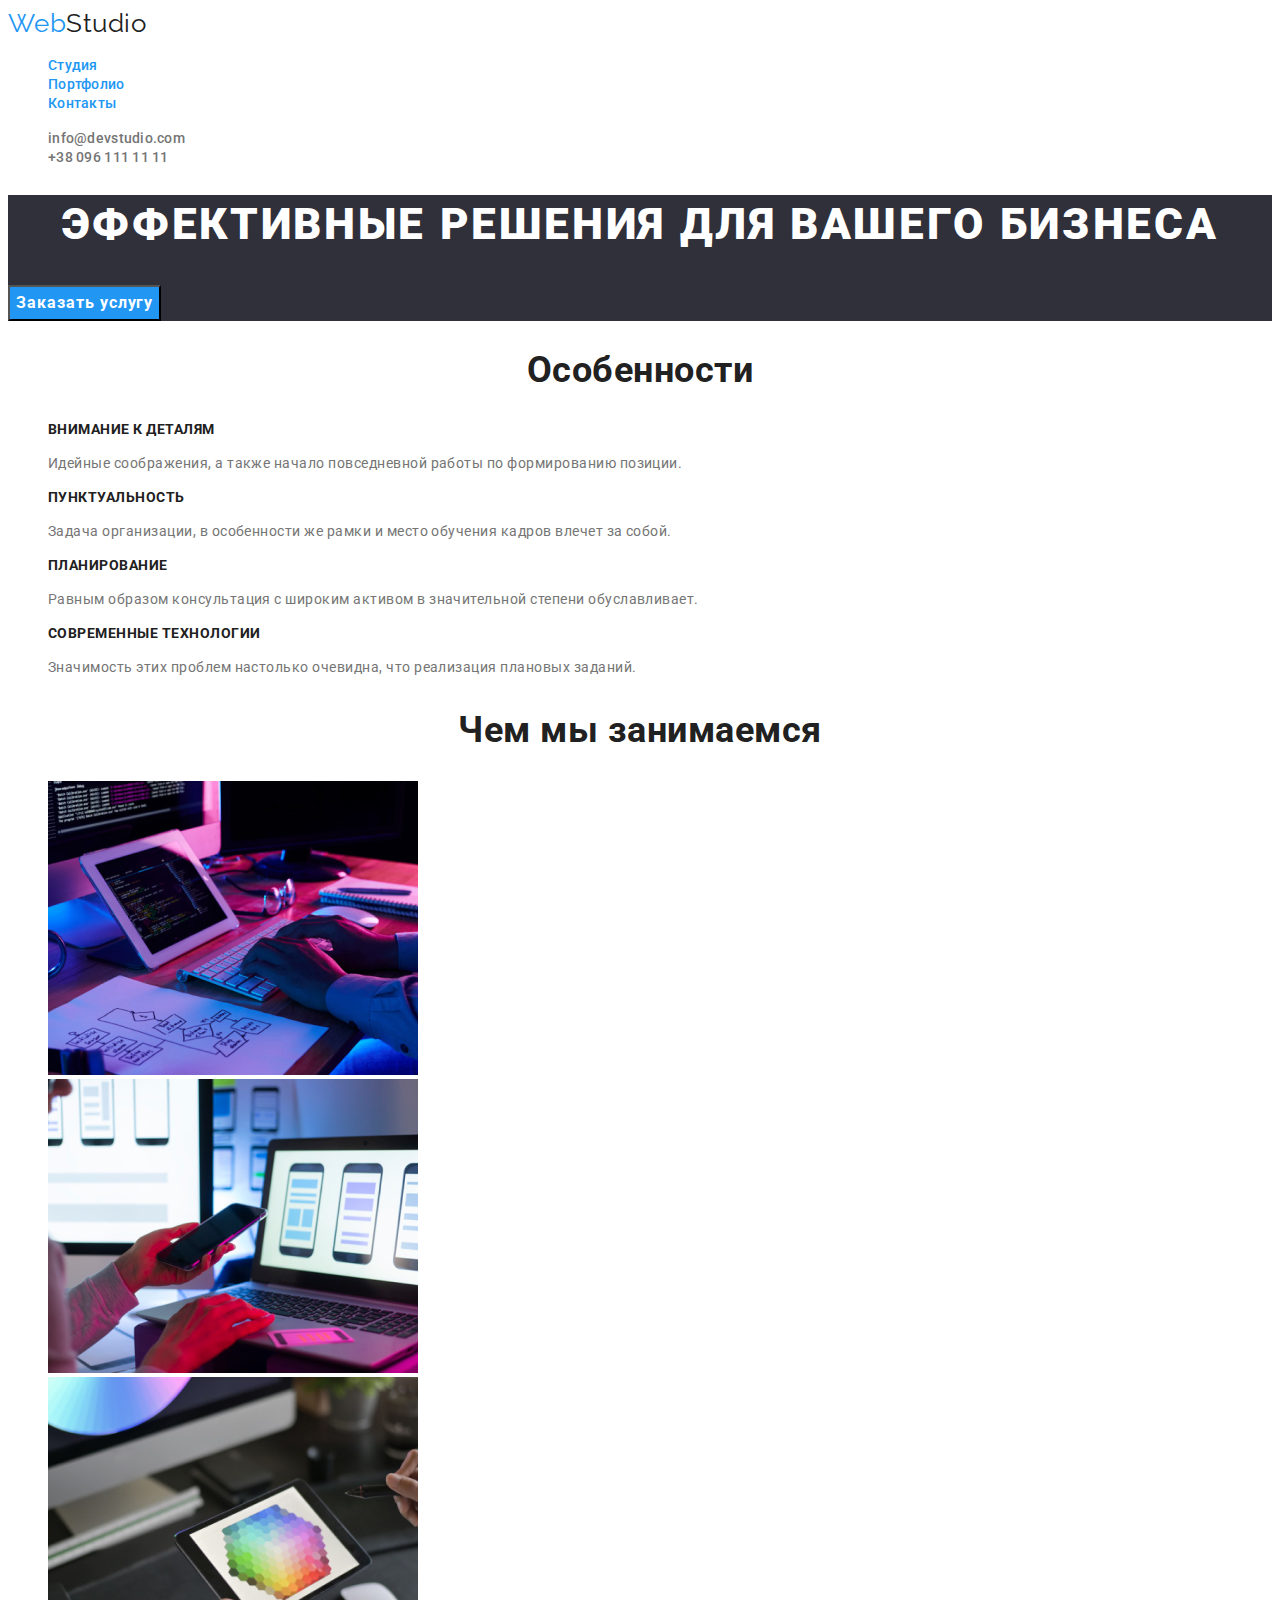
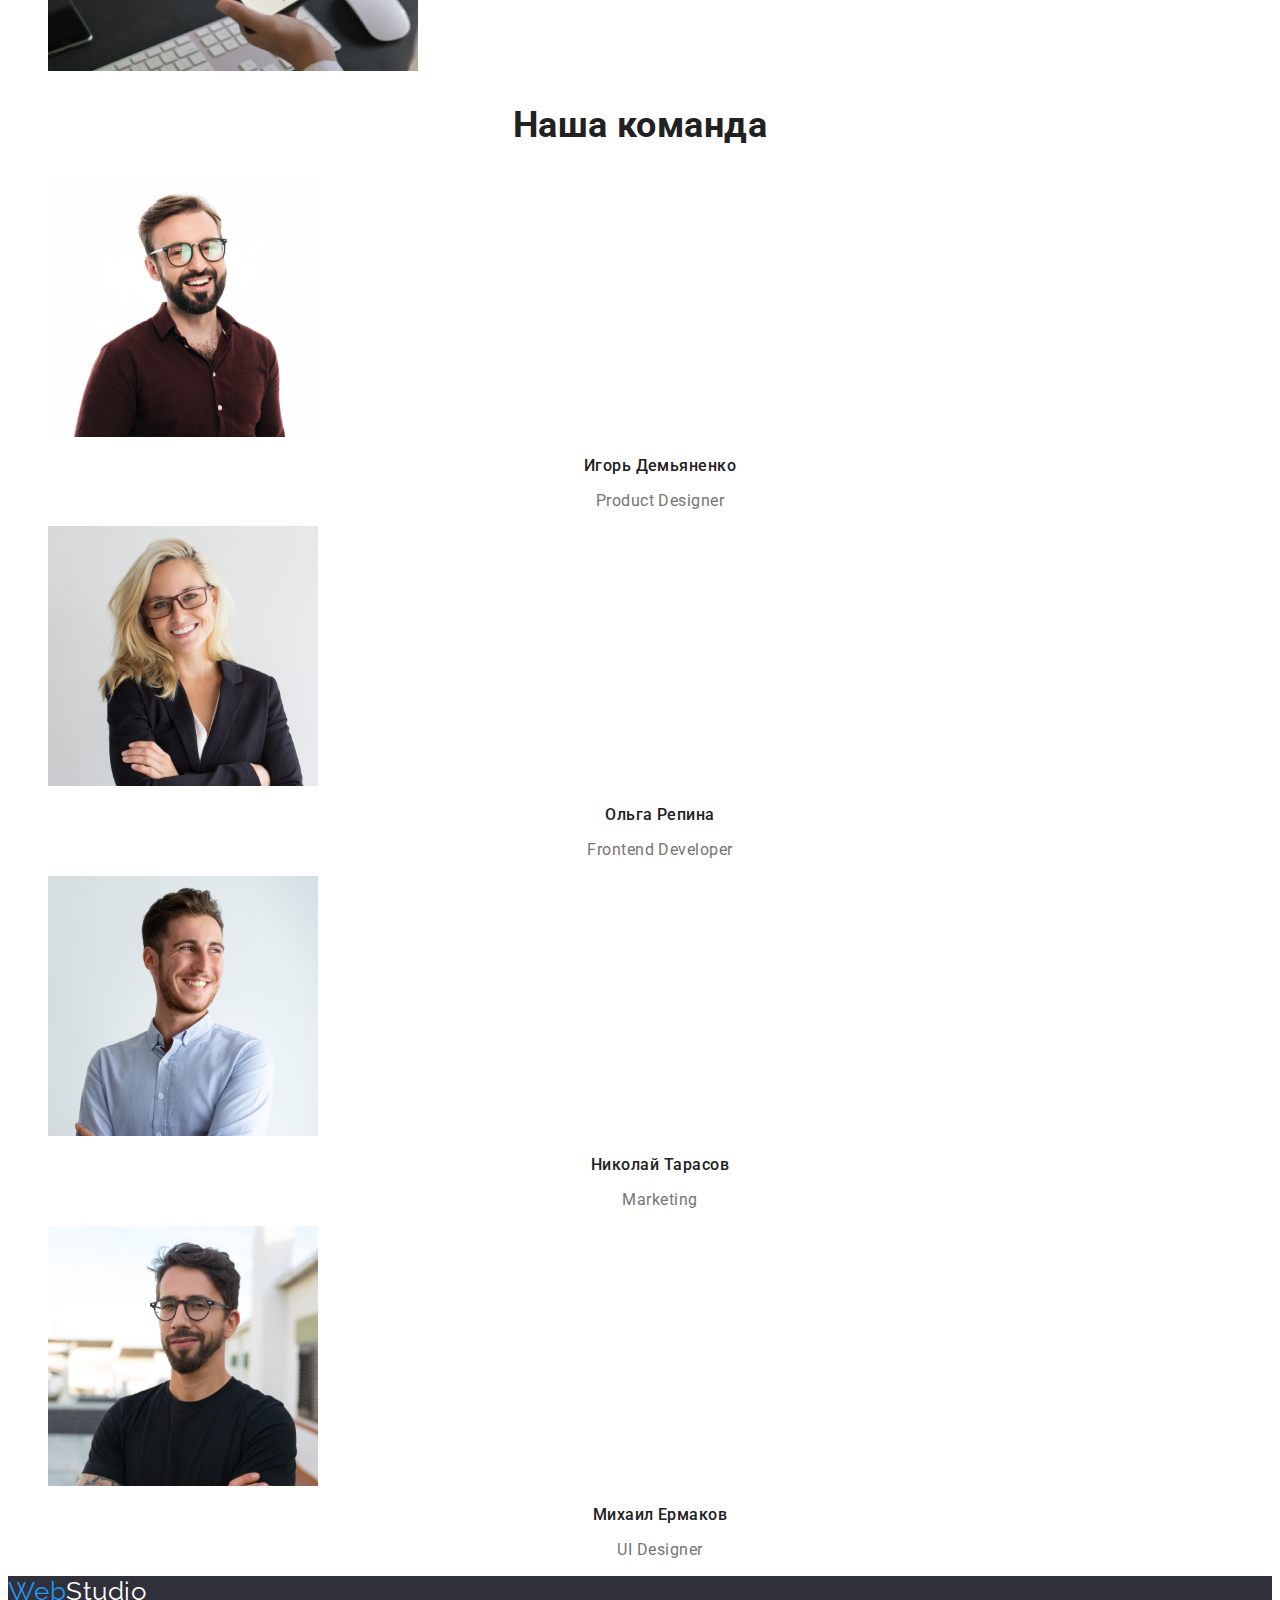
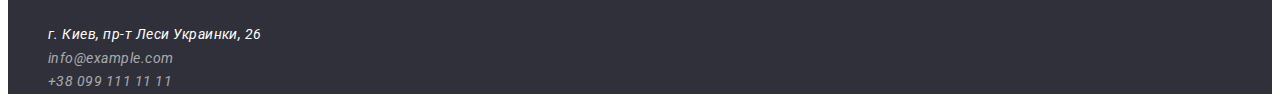
==== commit 1947b2de: "12 nov mid" ====
--- a/index.html
+++ b/index.html
@@ -23,8 +23,8 @@
         </ul>
         </nav>
         <ul class="auth-nav">
-            <li> <a href="" class="button">info@devstudio.com</a></li>
-            <li> <a href="" class="button">+38 096 111 11 11</a></li>
+            <li> <a class="nav-contacts" href="">info@devstudio.com</a></li>
+            <li> <a class="nav-contacts" href="">+38 096 111 11 11</a></li>
         </ul>       
     </header>  
 <main>
@@ -98,17 +98,17 @@
         <span>Web</span>Studio
     </a>
     <address>
-       <ul class="footer-contacts-link">        
+       <ul>        
         <li lang="ru">      
-            <a href="https://goo.gl/maps/zLNUuuCCSBXQonxw8"
+            <a class="footer-address" href="https://goo.gl/maps/zLNUuuCCSBXQonxw8"
             target="_blank"
             rel="noreferrer noopener">г. Киев, пр-т Леси Украинки, 26</a>    
         </li>
         <li>
-            <a href="mailto:info@example.com">info@example.com</a>
+            <a class="other-contacts" href="mailto:info@example.com">info@example.com</a>
         </li>
         <li>
-            <a href="tel:+380991111111">+38 099 111 11 11</a> 
+            <a class="other-contacts" href="tel:+380991111111">+38 099 111 11 11</a> 
         </li>
     </ul>
 </address>
--- a/CSS/styles.css
+++ b/CSS/styles.css
@@ -3,11 +3,14 @@
     --title-text-color: #212121;
     --accent-color: #2196f3;
     --primary-bcg-color: #ffffff;
+    --primary-white-color: #ffffff;
     --secondary-bcg-color: #2f303a;
+    --footer-contacts-color: rgba(255,255,255,0.6)
 }
 body { background-color: #fff;
 color: var(--primary-text-color);
 font-family: Roboto, sans-serif;
+font-weight: 400;
 letter-spacing: 0.03em;
 }
 .logo {color: var(--title-text-color);
@@ -33,10 +36,15 @@
 .site-nav a:hover, .site-nav a:focus {color: var(--accent-color);}
 .site-nav .link.current {color: var(--accent-color);}
 .auth-nav a:hover, .auth-nav a:focus {color: var(--accent-color);}
-.aut-navh {}
+.nav-contacts {color: var(--primary-text-color);
+    font-weight: 500;
+    font-size: 14px;
+    line-height: 1.14;
+    letter-spacing: 0.02em;
+    text-decoration: none;}
 .hero {background-color: var(--secondary-bcg-color);
 }
-.hero-title {color: var(--primary-bcg-color);
+.hero-title {color: var(--primary-white-color);
 font-weight: 900;
 font-size: 44px;
 line-height: 1.36;
@@ -45,65 +53,75 @@
 text-transform: uppercase;
 }
 .section-title {color: var(--title-text-color);
-font-weight: bold;
+font-weight: 700;
 font-size: 36px;
 line-height: 1.16;
 text-align: center;
-letter-spacing: 0.03em;
 }
 h3 {color: var(--title-text-color)}
-.button {color: var(--primary-text-color); background-color: var(--primary-bcg-color);
+.button {color: var(--primary-text-color); background-color: var(--primary-white-color);
+font-family: inherit;
 font-weight: 500;
 font-size: 16px;
 line-height: 1.62;
-letter-spacing: 0.03em;
 text-decoration: none;
 }
-.button :hover, .button :focus {color: var(--accent-color);}
-.button.primary {background-color: var(--accent-color); color: var(--primary-bcg-color);
-font-weight: bold;
+.button :hover, .button :focus {color: var(--accent-color);
+cursor: pointer;}
+.button.primary {background-color: var(--accent-color); color: var(--primary-white-color);
+font-family: inherit;
+font-weight: 700;
 font-size: 16px;
 line-height: 1.87;
 display: flex;
 align-items: center;
 text-align: center;
 letter-spacing: 0.06em;
+cursor: pointer;
 }
 .section-feature h3 {
-font-weight: bold;
+font-weight: 700;
 font-size: 14px;
 line-height: 1.14;
-letter-spacing: 0.03em;
 text-transform: uppercase;
 }
 .section-feature p {
-font-weight: normal;
 font-size: 14px;
 line-height: 1.71;
-letter-spacing: 0.03em;
 }
 .section-cards h3 {
 font-weight: 500;
 font-size: 16px;
 line-height: 1.18;
 text-align: center;
-letter-spacing: 0.03em;   
 }
 .section-cards p {
 font-size: 16px;
 line-height: 1.18;
 text-align: center;
-letter-spacing: 0.03em;
 }
+.portfolio-list h2{color: var(--title-text-color);
+font-weight: 700;
+font-size: 18px;
+line-height: 2;
+letter-spacing: 0.06em;}
+.portfolio-list p{
+    font-size: 16px;
+    line-height: 1.88;
+   }
 .footer-contacts {background-color: var(--secondary-bcg-color);}
-.footer-contacts-link a {color: var(--primary-bcg-color);
+.footer-address {color: var(--primary-white-color);
     font-weight: 400;
     font-size: 14px;
     line-height: 1.71;
-    letter-spacing: 00.03em;
     text-decoration: none;
-}
-.footer-logo {color: var(--primary-bcg-color);
+    }
+.other-contacts {color: var(--footer-contacts-color);
+    font-size: 14px;
+    line-height: 1.71;
+    text-decoration: none;
+    }
+.footer-logo {color: var(--primary-white-color);
     font-family: Raleway, sans-serif;
     font-size: 26px;
     line-height: 1.19;
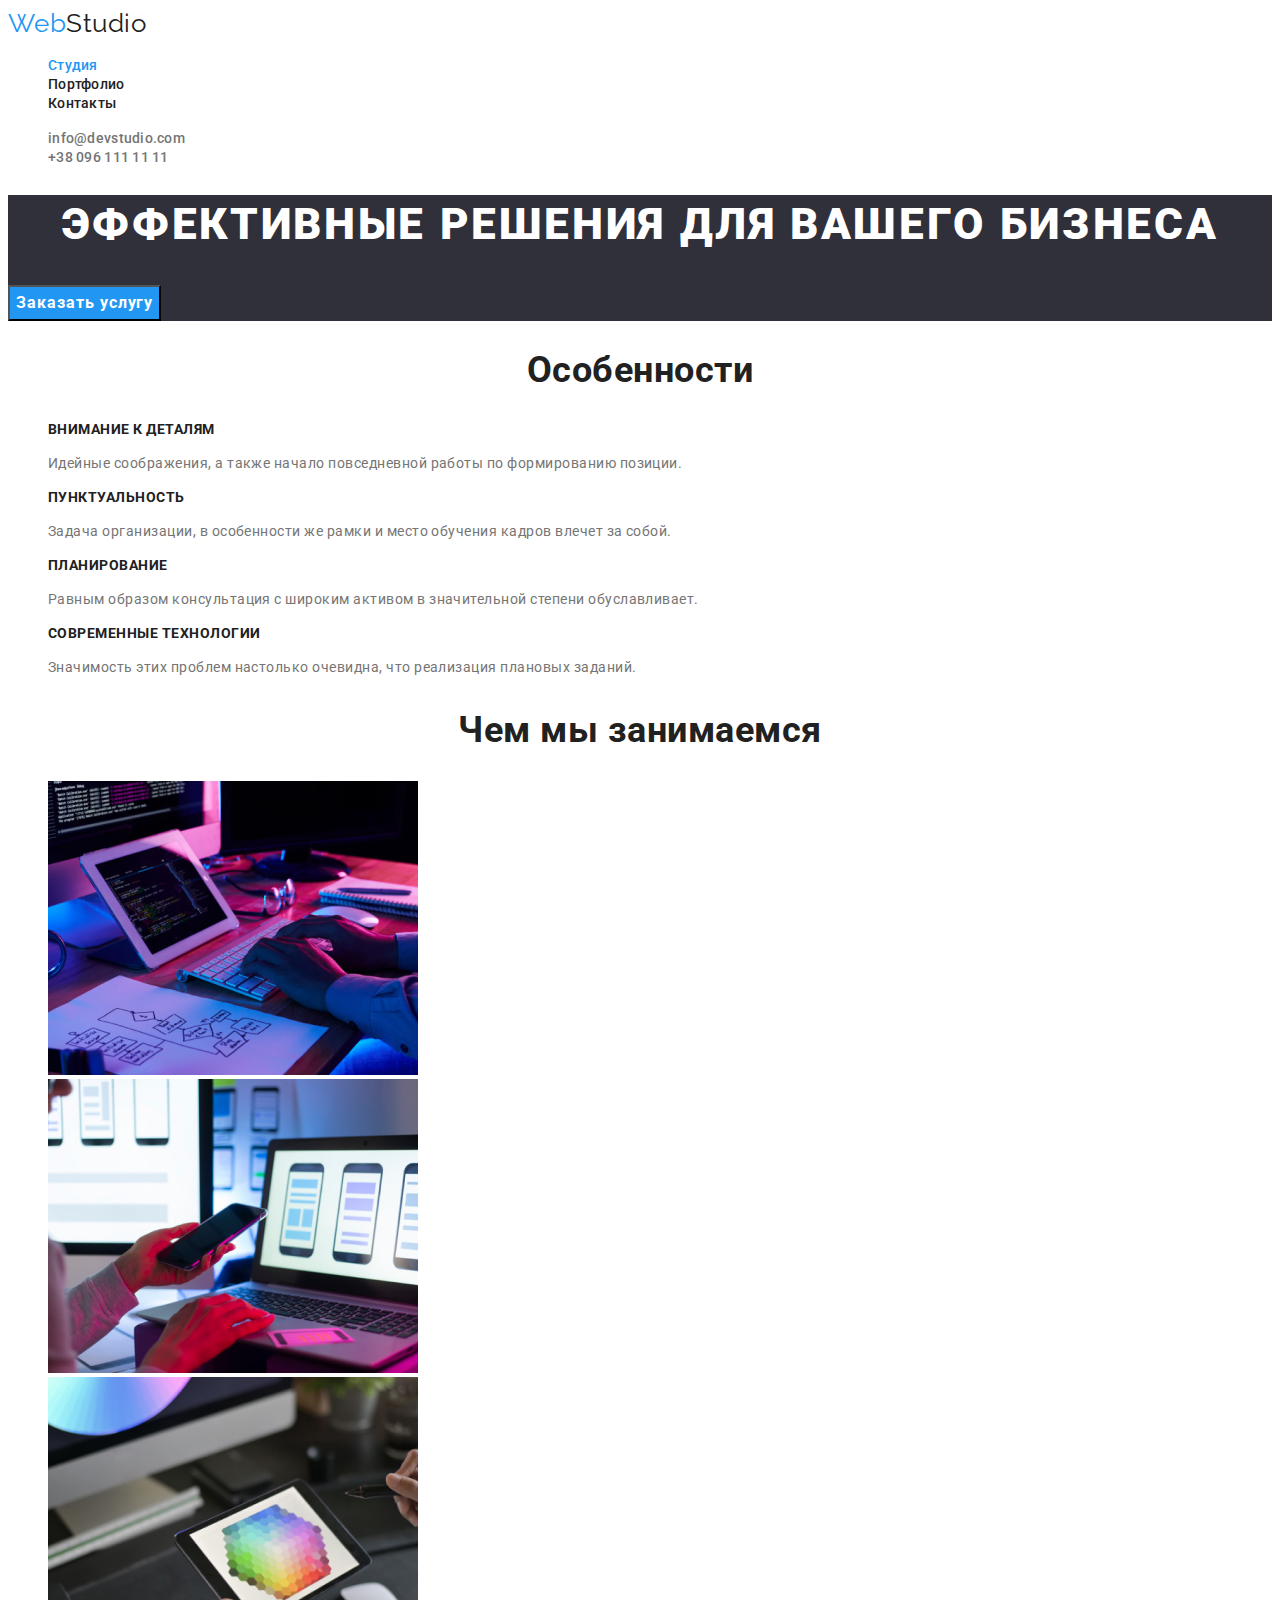
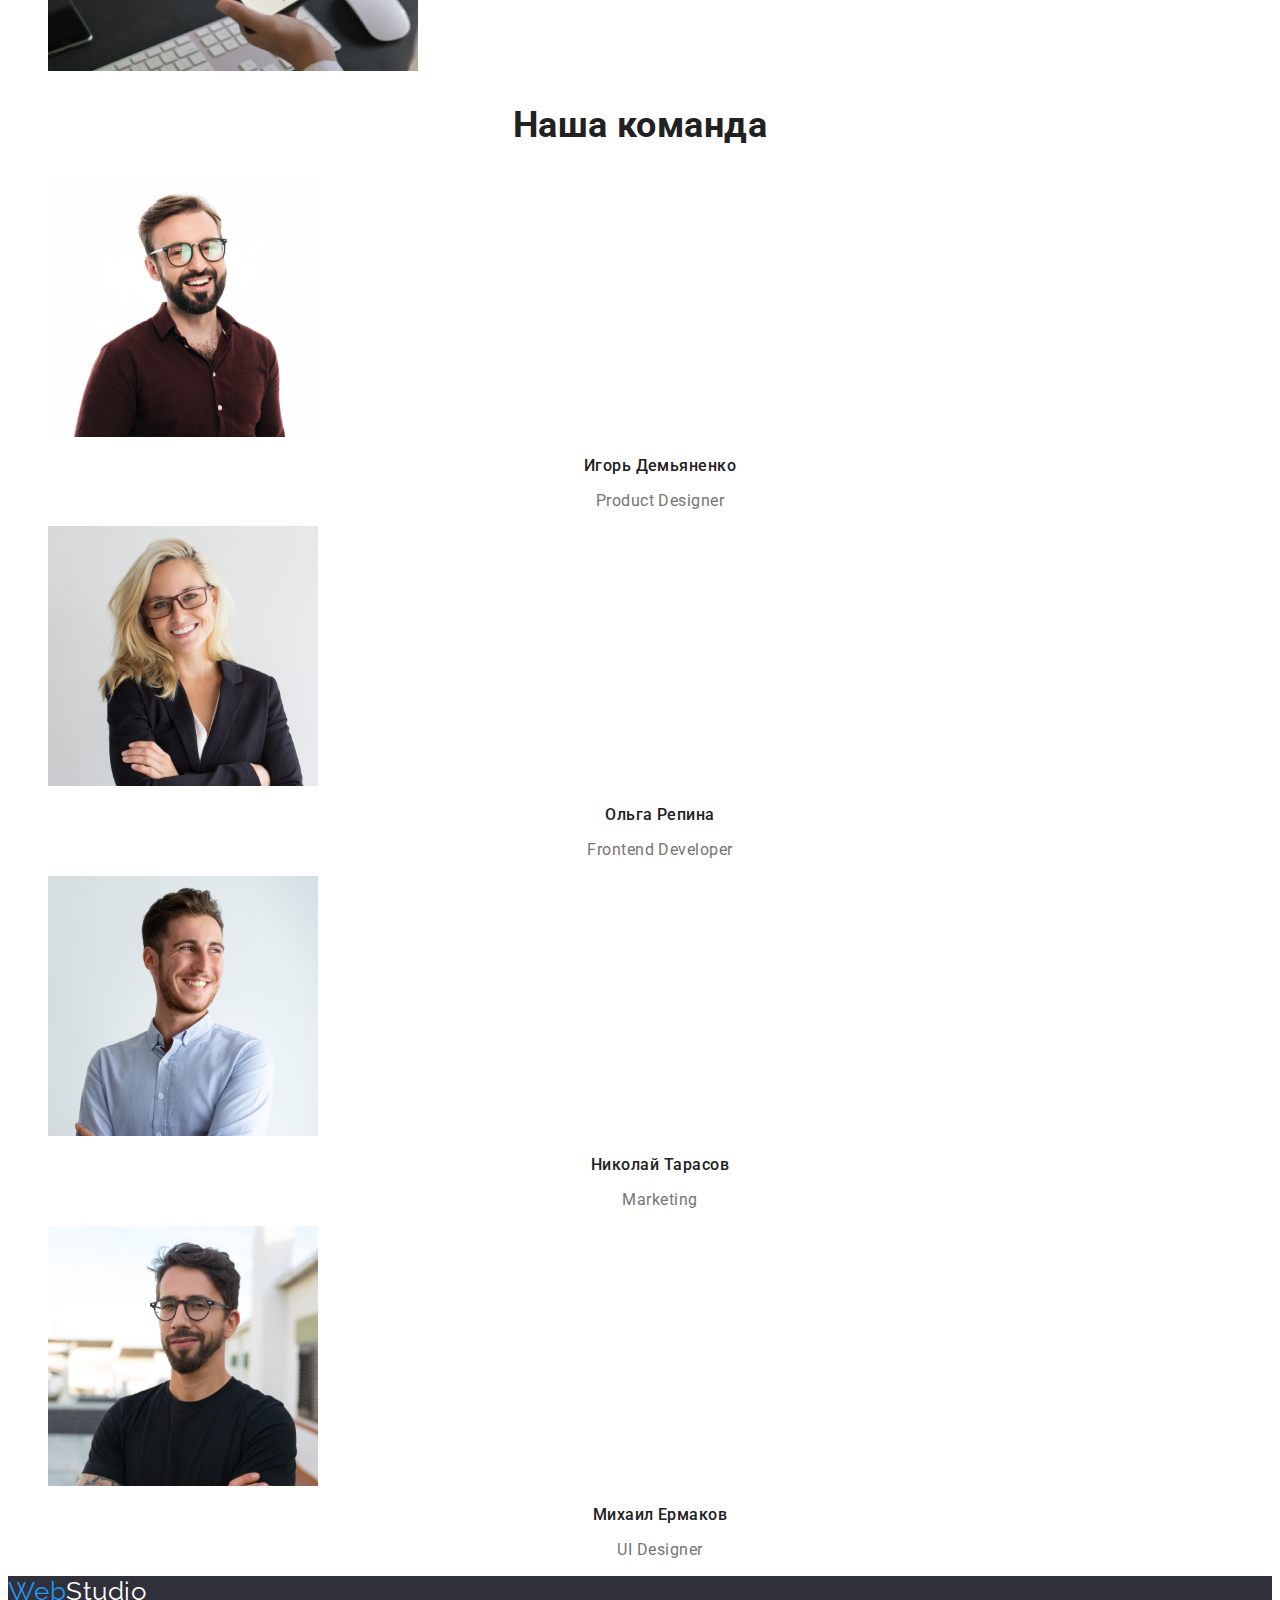
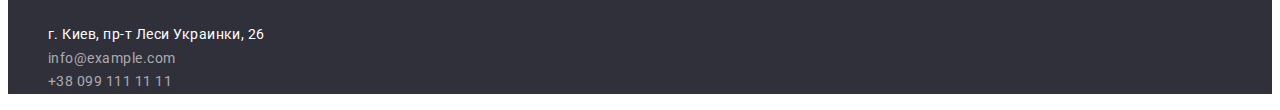
==== commit 9c827a99: "final with changes" ====
--- a/index.html
+++ b/index.html
@@ -17,9 +17,9 @@
             <span>Web</span>Studio
         </a>
         <ul lang="ru" class="site-nav">
-            <li> <a href="" class="link current">Студия</a></li>
-            <li> <a href="./portfolio.html" class="link current">Портфолио</a></li>
-            <li> <a href="" class="link current">Контакты</a></li>            
+            <li> <a href="./index.html" class="link current">Студия</a></li>
+            <li> <a href="./portfolio.html">Портфолио</a></li>
+            <li> <a href="">Контакты</a></li>            
         </ul>
         </nav>
         <ul class="auth-nav">
@@ -97,8 +97,7 @@
     <a href="./index.html" class="footer-logo">
         <span>Web</span>Studio
     </a>
-    <address>
-       <ul>        
+        <ul>        
         <li lang="ru">      
             <a class="footer-address" href="https://goo.gl/maps/zLNUuuCCSBXQonxw8"
             target="_blank"
@@ -111,7 +110,6 @@
             <a class="other-contacts" href="tel:+380991111111">+38 099 111 11 11</a> 
         </li>
     </ul>
-</address>
 </footer>
 </body>
 </html>--- a/CSS/styles.css
+++ b/CSS/styles.css
@@ -66,7 +66,8 @@
 line-height: 1.62;
 text-decoration: none;
 }
-.button :hover, .button :focus {color: var(--accent-color);
+.button :hover, .button :focus { background-color: var(--accent-color);
+    color: var(--primary-white-color);
 cursor: pointer;}
 .button.primary {background-color: var(--accent-color); color: var(--primary-white-color);
 font-family: inherit;
@@ -111,18 +112,25 @@
    }
 .footer-contacts {background-color: var(--secondary-bcg-color);}
 .footer-address {color: var(--primary-white-color);
-    font-weight: 400;
     font-size: 14px;
     line-height: 1.71;
     text-decoration: none;
-    }
+        }
 .other-contacts {color: var(--footer-contacts-color);
     font-size: 14px;
     line-height: 1.71;
     text-decoration: none;
-    }
+        }
 .footer-logo {color: var(--primary-white-color);
     font-family: Raleway, sans-serif;
     font-size: 26px;
     line-height: 1.19;
     text-decoration: none;}
+    
+.footer-address {
+        font-family: inherit;
+    }
+.other-contacts {
+        font-family: inherit;
+    }
+   